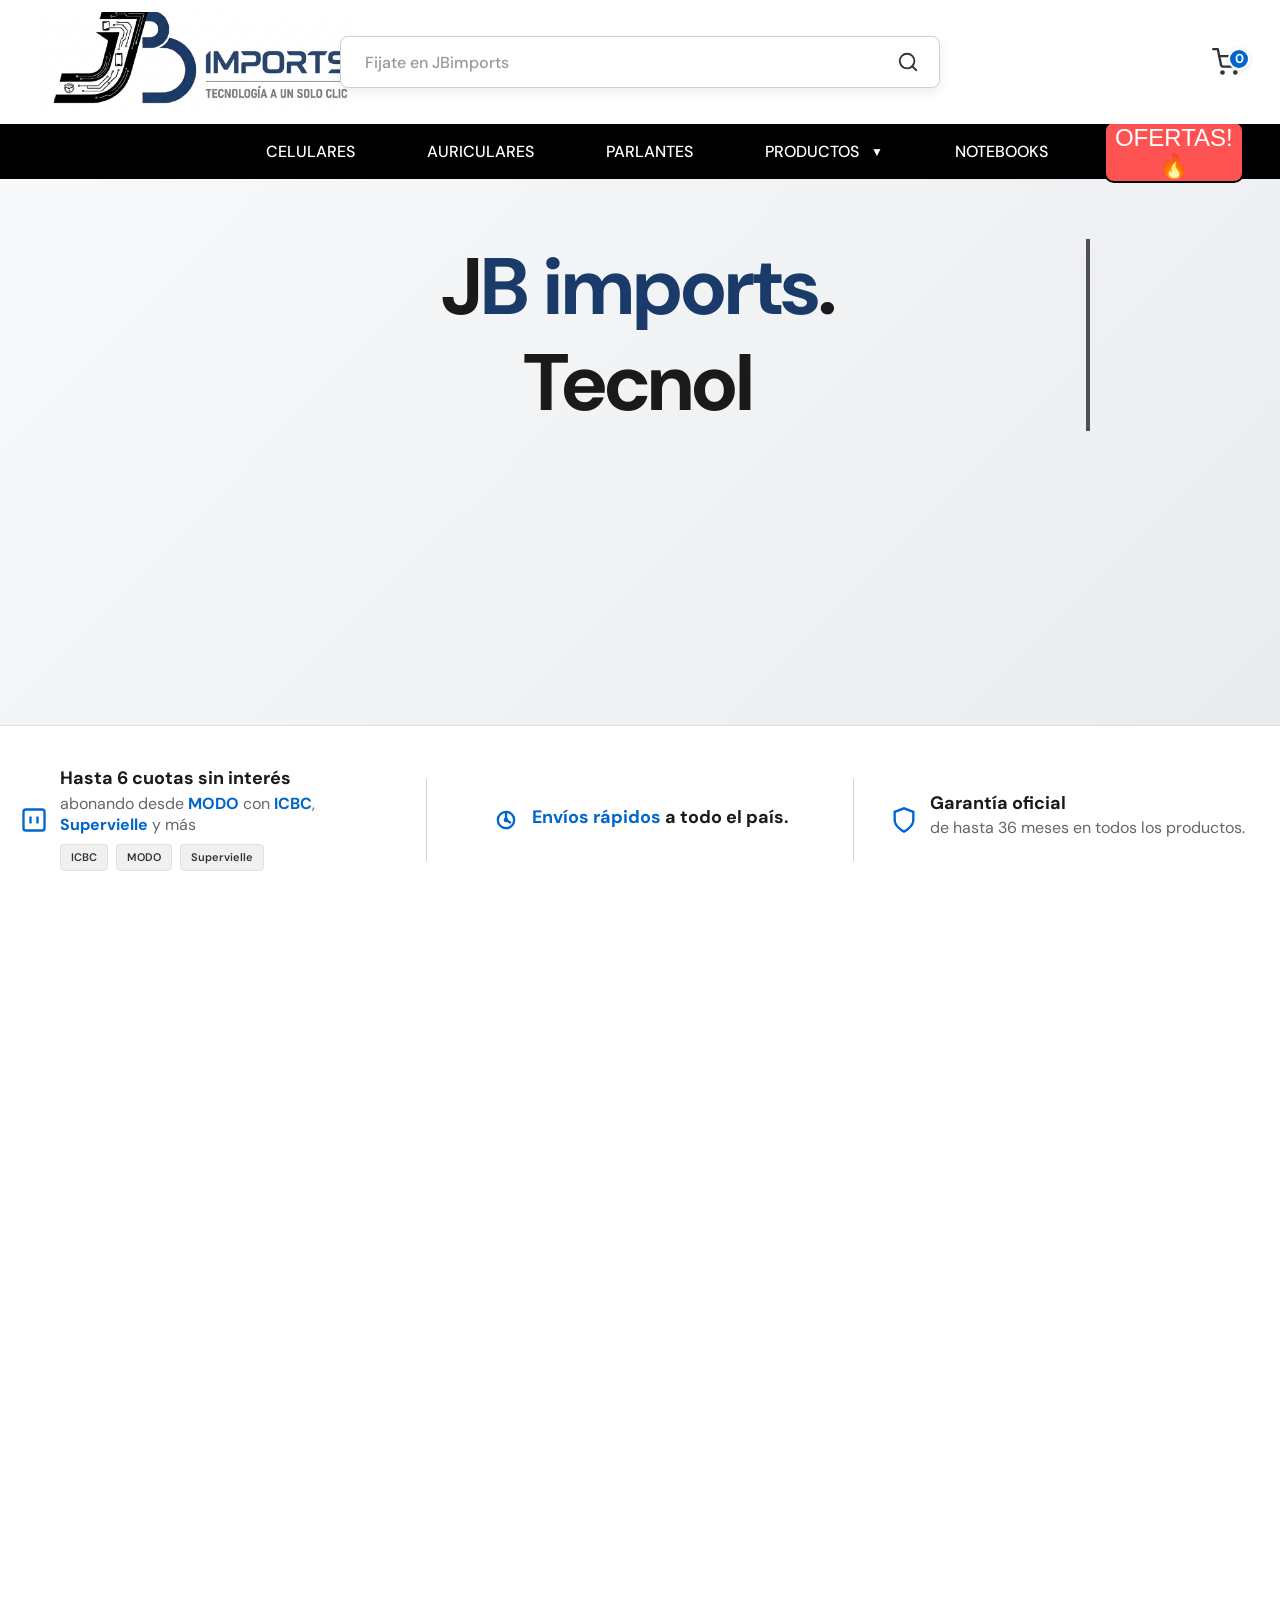
==== indexjb.html @ 1a3caf12 "Actualizacion index" ====
<!DOCTYPE html>
<html lang="es">

<head>
    <meta charset="UTF-8">
    <meta name="viewport" content="width=device-width, initial-scale=1.0">
    <title>JBimports - Tecnología en tus manos</title>
    <link rel="stylesheet" href="https://cdnjs.cloudflare.com/ajax/libs/normalize.css/8.0.1/normalize.min.css">
    <link rel="stylesheet" href="https://fonts.googleapis.com/css2?family=DM+Sans:wght@400;500;700&display=swap">
    <!-- AOS - Animate On Scroll Library -->
    <link rel="stylesheet" href="https://cdnjs.cloudflare.com/ajax/libs/aos/2.3.4/aos.min.css" />
    <!-- Slick Carousel -->
    <link rel="stylesheet" href="./assets/js/slick.min.js">
    <link rel="stylesheet" href="https://cdnjs.cloudflare.com/ajax/libs/slick-carousel/1.9.0/slick.min.css">
    <link rel="stylesheet" href="https://cdnjs.cloudflare.com/ajax/libs/slick-carousel/1.9.0/slick-theme.min.css">
    <!-- Font Awesome Icons -->
    <link rel="stylesheet" href="https://cdnjs.cloudflare.com/ajax/libs/font-awesome/6.4.0/css/all.min.css">
    <link rel="stylesheet" href="./assets/css/custom-extracted.css">
</head>

<body>
    <!-- Marquesina Promocional -->
    <!-- <div class="marquesina">
        <div class="marquesina-content">
            <span class="marquesina-text">✨ CUOTAS SIN INTERÉS EN TODAS TUS COMPRAS • ENVÍOS GRATIS A TODO EL PAÍS EN COMPRAS MAYORES A $200.000 • ✨ CUOTAS SIN INTERÉS EN TODAS TUS COMPRAS • ENVÍOS GRATIS A TODO EL PAÍS EN COMPRAS MAYORES A $200.000 • </span>
        </div>
    </div> -->
    
    <!-- Header -->
    <header>
        <div class="header-top">
            <div class="logo logo-header">
                <img src="./assets/img/logotest8.png" alt="Logo Test" class="logo-img">
            </div>
            <form class="search-bar" action="#" method="get">
                <input type="text" placeholder="Fijate en JBimports" name="q">
                <button type="submit" aria-label="Buscar">
                    <svg width="22" height="22" viewBox="0 0 24 24" fill="none" stroke="#333" stroke-width="2" stroke-linecap="round" stroke-linejoin="round"><circle cx="11" cy="11" r="8"></circle><line x1="21" y1="21" x2="16.65" y2="16.65"></line></svg>
                </button>
            </form>
            <div class="cart-icon">
                <svg width="28" height="28" viewBox="0 0 24 24" fill="none" stroke="#333" stroke-width="2" stroke-linecap="round" stroke-linejoin="round"><circle cx="9" cy="21" r="1"></circle><circle cx="20" cy="21" r="1"></circle><path d="M1 1h4l2.68 13.39a2 2 0 0 0 2 1.61h9.72a2 2 0 0 0 2-1.61l1.38-7.39H6"></path></svg>
                <span class="cart-count">0</span>
            </div>
        </div>
        <div class="header-nav">
            <nav class="nav-primary">
                <a href="#home">CELULARES</a>
                <a href="#home">AURICULARES</a>
                <a href="#home">PARLANTES</a>
                <div class="dropdown">
                    <button class="dropbtn">PRODUCTOS <span class="arrow">▼</span></button>
                    <div class="dropdown-content">
                        <div class="dropdown-submenu">
                            <button class="submenu-btn">Apple <span class="arrow">▶</span></button>
                            <div class="submenu-content">
                                <a href="#">Iphone</a>
                                <a href="#">Macbook</a>
                                <a href="#">Watch</a>
                            </div>
                        </div>
                        <div class="dropdown-submenu">
                            <button class="submenu-btn">Celulares <span class="arrow">▶</span></button>
                            <div class="submenu-content">
                                <a href="#">Samsung</a>
                                <a href="#">Motorola</a>
                                <a href="#">Xiaomi</a>
                                <a href="#">Realme</a>
                            </div>
                        </div>
                        <a href="#">Smart Home</a>
                        <a href="#">Parlantes</a>
                        <a href="#">Auriculares</a>
                        <a href="#">Consolas y videojuegos</a>
                    </div>
                </div>
                <a href="#services">NOTEBOOKS</a>
                <div><button class="comic-button">OFERTAS!🔥</button>   
                </div>
            </nav>
        </div>
    </header>

    <!-- Hero Section -->
    <section class="hero" id="home">
        <div class="hero-content">
            <h1 id="typewriter-text" class="typewriter"></h1>
            <p id="hero-paragraph" class="hero-hidden">Los mejores precios del mercado</p>
            <a href="#contact" id="hero-button" class="cta-button hero-hidden">Acceder al shop!</a>
        </div>
        
        <!-- Hero Slider -->
        <div class="hero-slider" id="heroSlider">
            <div class="slider-container">
                <div class="slider-slide fade">
                    <img src="https://images.unsplash.com/photo-1505740420928-5e560c06d30e?w=1200&h=600&fit=crop&q=90" alt="iPhone Premium">
                    <div class="slider-overlay">
                        <div class="overlay-content">
                            <h2>Los mejores iPhones</h2>
                            <p>Última generación al mejor precio</p>
                            <div class="promo-badge">Hasta 6 cuotas sin interés</div>
                            <div class="payment-methods">
                                <img src="https://upload.wikimedia.org/wikipedia/commons/thumb/5/5e/Visa_Inc._logo.svg/1200px-Visa_Inc._logo.svg.png" alt="Visa">
                                <img src="https://upload.wikimedia.org/wikipedia/commons/thumb/a/a4/Mastercard_logo.svg/1200px-Mastercard_logo.svg.png" alt="Mastercard">
                                <img src="https://upload.wikimedia.org/wikipedia/commons/thumb/9/9e/Mercado_Pago_logo_%28current%29.svg/1200px-Mercado_Pago_logo_%28current%29.svg.png" alt="Mercado Pago">
                            </div>
                        </div>
                    </div>
                </div>
                <div class="slider-slide fade">
                    <img src="https://images.unsplash.com/photo-1517336714731-489689fd1ca8?w=1200&h=600&fit=crop&q=90" alt="MacBook Pro">
                    <div class="slider-overlay">
                        <div class="overlay-content">
                            <h2>MacBook Pro para profesionales</h2>
                            <p>Potencia y rendimiento extremo</p>
                            <div class="promo-badge">Envío gratis en todo el país</div>
                            <div class="payment-methods">
                                <img src="https://upload.wikimedia.org/wikipedia/commons/thumb/5/5e/Visa_Inc._logo.svg/1200px-Visa_Inc._logo.svg.png" alt="Visa">
                                <img src="https://upload.wikimedia.org/wikipedia/commons/thumb/a/a4/Mastercard_logo.svg/1200px-Mastercard_logo.svg.png" alt="Mastercard">
                                <img src="https://upload.wikimedia.org/wikipedia/commons/thumb/9/9e/Mercado_Pago_logo_%28current%29.svg/1200px-Mercado_Pago_logo_%28current%29.svg.png" alt="Mercado Pago">
                            </div>
                        </div>
                    </div>
                </div>
                <div class="slider-slide fade">
                    <img src="https://images.unsplash.com/photo-1608043152269-423dbba4e7e1?w=1200&h=600&fit=crop&q=90" alt="Auriculares Premium">
                    <div class="slider-overlay">
                        <div class="overlay-content">
                            <h2>Los mejores auriculares los encontrás acá</h2>
                            <p>Sonido premium a tu alcance</p>
                            <div class="promo-badge">Hasta 6 cuotas sin interés</div>
                            <div class="payment-methods">
                                <img src="https://upload.wikimedia.org/wikipedia/commons/thumb/5/5e/Visa_Inc._logo.svg/1200px-Visa_Inc._logo.svg.png" alt="Visa">
                                <img src="https://upload.wikimedia.org/wikipedia/commons/thumb/a/a4/Mastercard_logo.svg/1200px-Mastercard_logo.svg.png" alt="Mastercard">
                                <img src="https://upload.wikimedia.org/wikipedia/commons/thumb/9/9e/Mercado_Pago_logo_%28current%29.svg/1200px-Mercado_Pago_logo_%28current%29.svg.png" alt="Mercado Pago">
                            </div>
                        </div>
                    </div>
                </div>
                <div class="slider-slide fade">
                    <img src="https://images.unsplash.com/photo-1523275335684-37898b6baf30?w=1200&h=600&fit=crop&q=90" alt="Smartwatch">
                    <div class="slider-overlay">
                        <div class="overlay-content">
                            <h2>Smartwatch de última generación</h2>
                            <p>Conectividad y estilo combinados</p>
                            <div class="promo-badge">Compra segura garantizada</div>
                            <div class="payment-methods">
                                <img src="https://upload.wikimedia.org/wikipedia/commons/thumb/5/5e/Visa_Inc._logo.svg/1200px-Visa_Inc._logo.svg.png" alt="Visa">
                                <img src="https://upload.wikimedia.org/wikipedia/commons/thumb/a/a4/Mastercard_logo.svg/1200px-Mastercard_logo.svg.png" alt="Mastercard">
                                <img src="https://upload.wikimedia.org/wikipedia/commons/thumb/9/9e/Mercado_Pago_logo_%28current%29.svg/1200px-Mercado_Pago_logo_%28current%29.svg.png" alt="Mercado Pago">
                            </div>
                        </div>
                    </div>
                </div>
                <div class="slider-slide fade">
                    <img src="https://images.unsplash.com/photo-1546868871-7041f2a55e12?w=1200&h=600&fit=crop&q=90" alt="Tecnología">
                    <div class="slider-overlay">
                        <div class="overlay-content">
                            <h2>Toda la tecnología que necesitas</h2>
                            <p>Productos originales con garantía oficial</p>
                            <div class="promo-badge">Hasta 6 cuotas sin interés</div>
                            <div class="payment-methods">
                                <img src="https://upload.wikimedia.org/wikipedia/commons/thumb/5/5e/Visa_Inc._logo.svg/1200px-Visa_Inc._logo.svg.png" alt="Visa">
                                <img src="https://upload.wikimedia.org/wikipedia/commons/thumb/a/a4/Mastercard_logo.svg/1200px-Mastercard_logo.svg.png" alt="Mastercard">
                                <img src="https://upload.wikimedia.org/wikipedia/commons/thumb/9/9e/Mercado_Pago_logo_%28current%29.svg/1200px-Mercado_Pago_logo_%28current%29.svg.png" alt="Mercado Pago">
                            </div>
                        </div>
                    </div>
                </div>
            </div>
            
            <!-- Slider Dots -->
            <div class="slider-dots">
                <span class="dot active" onclick="currentSlide(1)"></span>
                <span class="dot" onclick="currentSlide(2)"></span>
                <span class="dot" onclick="currentSlide(3)"></span>
                <span class="dot" onclick="currentSlide(4)"></span>
                <span class="dot" onclick="currentSlide(5)"></span>
            </div>
        </div>
    </section>

    <!-- Benefits Section -->
    <section class="benefits-section">
        <div class="benefits-container">
            <div class="benefit-wrapper">
                <div class="benefit-item">
                    <div class="benefit-icon">
                        <svg width="28" height="28" viewBox="0 0 24 24" fill="none" stroke="currentColor" stroke-width="2">
                            <rect x="3" y="3" width="18" height="18" rx="2" ry="2"></rect>
                            <line x1="9" y1="9" x2="9" y2="15"></line>
                            <line x1="15" y1="9" x2="15" y2="15"></line>
                        </svg>
                    </div>
                    <div class="benefit-content">
                        <h3>Hasta 6 cuotas sin interés</h3>
                        <p>abonando desde <strong>MODO</strong> con <strong>ICBC</strong>, <strong>Supervielle</strong> y más</p>
                        <div class="payment-brands">
                            <span class="brand-label">ICBC</span>
                            <span class="brand-label">MODO</span>
                            <span class="brand-label">Supervielle</span>
                        </div>
                    </div>
                </div>
            </div>
            <div class="benefit-divider-wrapper">
                <div class="benefit-divider"></div>
            </div>
            <div class="benefit-wrapper">
                <div class="benefit-item">
                    <div class="benefit-icon">
                        <svg width="28" height="28" viewBox="0 0 24 24" fill="none" stroke="currentColor" stroke-width="2">
                            <circle cx="12" cy="12" r="1"></circle>
                            <path d="M5 12a7 7 0 1 0 14 0 7 7 0 1 0-14 0"></path>
                            <path d="M12 5v7l4.2 2.5"></path>
                        </svg>
                    </div>
                    <div class="benefit-content">
                        <h3><strong>Envíos rápidos</strong> a todo el país.</h3>
                    </div>
                </div>
            </div>
            <div class="benefit-divider-wrapper">
                <div class="benefit-divider"></div>
            </div>
            <div class="benefit-wrapper">
                <div class="benefit-item">
                    <div class="benefit-icon">
                        <svg width="28" height="28" viewBox="0 0 24 24" fill="none" stroke="currentColor" stroke-width="2">
                            <path d="M12 22s8-4 8-10V5l-8-3-8 3v7c0 6 8 10 8 10z"></path>
                        </svg>
                    </div>
                    <div class="benefit-content">
                        <h3>Garantía oficial</h3>
                        <p>de hasta 36 meses en todos los productos.</p>
                    </div>
                </div>
            </div>
        </div>
    </section>

    <!-- Categories Section -->
    <section class="categories-section" id="work">
        <div class="container-fluid categories-container">
            <div class="container">
                <div class="categories-header animate-on-scroll" data-aos="fade-up" data-aos-duration="1000">
                    <div class="categories-title-wrapper">
                        <h2>Explorá nuestras <span class="highlight">categorías</span></h2>
                    </div>
                    <div class="categories-arrows">
                        <button class="arrow-btn arrow-left" aria-label="Previous categories" onclick="scrollCarousel('left')">
                            <svg width="24" height="24" viewBox="0 0 24 24" fill="none" stroke="currentColor" stroke-width="2">
                                <polyline points="15 18 9 12 15 6"></polyline>
                            </svg>
                        </button>
                        <button class="arrow-btn arrow-right" aria-label="Next categories" onclick="scrollCarousel('right')">
                            <svg width="24" height="24" viewBox="0 0 24 24" fill="none" stroke="currentColor" stroke-width="2">
                                <polyline points="9 18 15 12 9 6"></polyline>
                            </svg>
                        </button>
                    </div>
                </div>

                <div class="categories-grid">
                    <!-- Main Category -->
                    <div class="category-card category-main animate-on-scroll" data-aos="fade-up" data-aos-duration="1000">
                        <div class="category-image category-image-main" style="background-image: url('https://imagenes.compragamer.com/home_carrusel_agrupadores/Principal_20_6f1017ee-45aa-43b8-a9b1-2e5943bb0101.jpg');">
                            <div class="category-overlay"></div>
                        </div>
                        <div class="category-text">
                            <p>PC de Escritorio</p>
                        </div>
                    </div>

                    <!-- Secondary Categories Carousel -->
                    <div class="categories-carousel-wrapper">
                        <div class="categories-carousel" id="categoriesCarousel">
                            <div class="category-card category-secondary animate-on-scroll" data-aos="fade-up" data-aos-duration="1000" data-aos-delay="100">
                                <div class="category-image category-image-main" style="background-image: url('https://imagenes.compragamer.com/home_carrusel_agrupadores/Secundaria_8_7bb94f0e-d382-484b-b051-729e5b43d592.jpg');">
                                    <div class="category-overlay"></div>
                                </div>
                                <div class="category-text">
                                    <p>Placas de Video</p>
                                </div>
                            </div>

                            <div class="category-card category-secondary animate-on-scroll" data-aos="fade-up" data-aos-duration="1000" data-aos-delay="100">
                                <div class="category-image category-image-main" style="background-image: url('https://imagenes.compragamer.com/home_carrusel_agrupadores/Secundaria_14_810a81ed-1cf1-4918-9614-65d749e49b13.jpg');">
                                    <div class="category-overlay"></div>
                                </div>
                                <div class="category-text">
                                    <p>Monitores</p>
                                </div>
                            </div>

                            <div class="category-card category-secondary animate-on-scroll" data-aos="fade-up" data-aos-duration="1000" data-aos-delay="100">
                                <div class="category-image category-image-main" style="background-image: url('https://imagenes.compragamer.com/home_carrusel_agrupadores/Secundaria_11_71faed0f-83e6-436d-9854-70d0ab4771c9.jpg');">
                                    <div class="category-overlay"></div>
                                </div>
                                <div class="category-text">
                                    <p>Notebooks</p>
                                </div>
                            </div>

                            <div class="category-card category-secondary animate-on-scroll" data-aos="fade-up" data-aos-duration="1000" data-aos-delay="100">
                                <div class="category-image category-image-main" style="background-image: url('https://imagenes.compragamer.com/home_carrusel_agrupadores/Secundaria_5_ac448f96-41c9-4320-a874-a4264f4e95cd.jpg');">
                                    <div class="category-overlay"></div>
                                </div>
                                <div class="category-text">
                                    <p>Memorias RAM</p>
                                </div>
                            </div>

                            <div class="category-card category-secondary animate-on-scroll" data-aos="fade-up" data-aos-duration="1000" data-aos-delay="100">
                                <div class="category-image category-image-main" style="background-image: url('https://imagenes.compragamer.com/home_carrusel_agrupadores/Secundaria_6_9e4e3baa-a228-4245-8578-e1ffba7fc38c.jpg');">
                                    <div class="category-overlay"></div>
                                </div>
                                <div class="category-text">
                                    <p>Mothers</p>
                                </div>
                            </div>

                            <div class="category-card category-secondary animate-on-scroll" data-aos="fade-up" data-aos-duration="1000" data-aos-delay="100">
                                <div class="category-image category-image-main" style="background-image: url('https://imagenes.compragamer.com/home_carrusel_agrupadores/Secundaria_18_99233303-1c1a-4e6b-8c6a-0c3a586ca7f2.jpg');">
                                    <div class="category-overlay"></div>
                                </div>
                                <div class="category-text">
                                    <p>Gabinetes</p>
                                </div>
                            </div>

                            <div class="category-card category-secondary animate-on-scroll" data-aos="fade-up" data-aos-duration="1000" data-aos-delay="100">
                                <div class="category-image category-image-main" style="background-image: url('https://imagenes.compragamer.com/home_carrusel_agrupadores/Secundaria_9_5c571df2-0c28-435c-9eee-8e086f7eeceb.jpg');">
                                    <div class="category-overlay"></div>
                                </div>
                                <div class="category-text">
                                    <p>Fuentes</p>
                                </div>
                            </div>

                            <div class="category-card category-secondary animate-on-scroll" data-aos="fade-up" data-aos-duration="1000" data-aos-delay="100">
                                <div class="category-image category-image-main" style="background-image: url('https://imagenes.compragamer.com/home_carrusel_agrupadores/Secundaria_1_424beac4-2f69-47f2-ae9a-eae752fef9f3.jpg');">
                                    <div class="category-overlay"></div>
                                </div>
                                <div class="category-text">
                                    <p>Periféricos</p>
                                </div>
                            </div>

                            <div class="category-card category-secondary animate-on-scroll" data-aos="fade-up" data-aos-duration="1000" data-aos-delay="100">
                                <div class="category-image category-image-main" style="background-image: url('https://imagenes.compragamer.com/home_carrusel_agrupadores/Secundaria_3_796a727e-6684-4cd8-a9ac-16e59f70efff.jpg');">
                                    <div class="category-overlay"></div>
                                </div>
                                <div class="category-text">
                                    <p>Almacenamiento</p>
                                </div>
                            </div>

                            <div class="category-card category-secondary animate-on-scroll" data-aos="fade-up" data-aos-duration="1000" data-aos-delay="100">
                                <div class="category-image category-image-main" style="background-image: url('https://imagenes.compragamer.com/home_carrusel_agrupadores/Secundaria_19_f1f55f63-89d7-441b-95fa-c03064e5e9cf.jpg');">
                                    <div class="category-overlay"></div>
                                </div>
                                <div class="category-text">
                                    <p>Impresoras e Insumos</p>
                                </div>
                            </div>
                        </div>
                    </div>
                </div>
            </div>
        </div>
    </section>

    <!-- Carousel Section -->
    <section class="carrusel section pt-0 pb-0">
        <div class="carousel-header">
            <div class="carousel-title">
                <h3>#BOMBAS EN JB IMPORTS</h3>
            </div>
            <div class="carousel-progress">
                <div class="progress-bar btn-blue" role="progressbar" aria-valuenow="60" aria-valuemin="0" aria-valuemax="100" style="width: 40%; background-color:#414141;"></div>
            </div>
        </div>
        
        <!-- Carousel Slick -->
        <div id="products-carousel" class="products-carousel">
            <div class="carousel-product">
                <div class="product-card">
                    <span class="discount-badge">15% OFF</span>
                    <div class="product-image">
                        <img src="https://images.unsplash.com/photo-1505740420928-5e560c06d30e?w=300&h=300&fit=crop" alt="Auriculares Gaming">
                    </div>
                    <div class="product-info">
                        <h5>Auriculares Gaming RGB</h5>
                        <p class="product-brand">SonicPro</p>
                        <p class="product-sku">Art: 51307</p>
                        <div class="product-price">
                            <span class="price">$344.279</span>
                        </div>
                        <button class="btn-add-cart">Agregar al carrito</button>
                    </div>
                </div>
            </div>

            <div class="carousel-product">
                <div class="product-card">
                    <span class="discount-badge">12% OFF</span>
                    <div class="product-image">
                        <img src="https://images.unsplash.com/photo-1527814050087-3793815479db?w=300&h=300&fit=crop" alt="Monitor Gaming">
                    </div>
                    <div class="product-info">
                        <h5>Monitor Gaming 45" Curvo</h5>
                        <p class="product-brand">LG UltraGear</p>
                        <p class="product-sku">Art: 59161</p>
                        <div class="product-price">
                            <span class="price">$2.466.729</span>
                        </div>
                        <button class="btn-add-cart">Agregar al carrito</button>
                    </div>
                </div>
            </div>

            <div class="carousel-product">
                <div class="product-card">
                    <span class="discount-badge">18% OFF</span>
                    <div class="product-image">
                        <img src="https://images.unsplash.com/photo-1587829191301-c1e3cf3c6699?w=300&h=300&fit=crop" alt="Teclado Mecánico">
                    </div>
                    <div class="product-info">
                        <h5>Teclado Mecánico RGB</h5>
                        <p class="product-brand">MechForce</p>
                        <p class="product-sku">Art: 48119</p>
                        <div class="product-price">
                            <span class="price">$423.189</span>
                        </div>
                        <button class="btn-add-cart">Agregar al carrito</button>
                    </div>
                </div>
            </div>

            <div class="carousel-product">
                <div class="product-card">
                    <span class="discount-badge">20% OFF</span>
                    <div class="product-image">
                        <img src="https://images.unsplash.com/photo-1527814050087-3793815479db?w=300&h=300&fit=crop" alt="Mouse Inalámbrico">
                    </div>
                    <div class="product-info">
                        <h5>Mouse Gaming Inalámbrico</h5>
                        <p class="product-brand">LogiSpeed</p>
                        <p class="product-sku">Art: 48117</p>
                        <div class="product-price">
                            <span class="price">$166.969</span>
                        </div>
                        <button class="btn-add-cart">Agregar al carrito</button>
                    </div>
                </div>
            </div>

            <div class="carousel-product">
                <div class="product-card">
                    <span class="discount-badge">10% OFF</span>
                    <div class="product-image">
                        <img src="https://images.unsplash.com/photo-1597872200969-2b65d56bd16b?w=300&h=300&fit=crop" alt="SSD Gaming">
                    </div>
                    <div class="product-info">
                        <h5>SSD NVMe 1TB Gaming</h5>
                        <p class="product-brand">SpeedTech</p>
                        <p class="product-sku">Art: 62018</p>
                        <div class="product-price">
                            <span class="price">$328.639</span>
                        </div>
                        <button class="btn-add-cart">Agregar al carrito</button>
                    </div>
                </div>
            </div>

            <div class="carousel-product">
                <div class="product-card">
                    <span class="discount-badge">25% OFF</span>
                    <div class="product-image">
                        <img src="https://images.unsplash.com/photo-1591290621748-78f9f1fae767?w=300&h=300&fit=crop" alt="Placa de Video">
                    </div>
                    <div class="product-info">
                        <h5>Placa de Video RTX 5070</h5>
                        <p class="product-brand">NVIDIA MSI</p>
                        <p class="product-sku">Art: 39968</p>
                        <div class="product-price">
                            <span class="price">$1.220.999</span>
                        </div>
                        <button class="btn-add-cart">Agregar al carrito</button>
                    </div>
                </div>
            </div>
        </div>
    </section>

    <!-- Logos Marquee -->
    <section class="logos-marquee">
        <div class="logos-container">
            <div class="logos-track">
                <!-- First set of logos -->
                <div class="logo-item">
                    <img src="assets/img/apple-icon.png" alt="Visa">
                </div>
                <div class="logo-item">
                    <img src="assets/img/jbl-2-logo-png-transparent.webp" alt="Mastercard">
                </div>
                <div class="logo-item">
                    <img src="assets/img/5699546321769097351706x1280.webp" alt="American Express">
                </div>
                <div class="logo-item">
                    <img src="assets/img/images.webp" alt="PayPal">
                </div>
                <div class="logo-item">
                    <img src="assets/img/logorealme.png" alt="Stripe">
                </div>
                <div class="logo-item">
                    <img src="assets/img/66964.webp" alt="Apple Pay">
                </div>
                <!-- Duplicate set for seamless loop -->
                <div class="logo-item">
                    <img src="assets/img/logoapple.png" alt="Visa">
                </div>
                <div class="logo-item">
                    <img src="assets/img/jbl-2-logo-png-transparent.webp" alt="Mastercard">
                </div>
                <div class="logo-item">
                    <img src="assets/img/5699546321769097351706x1280.webp" alt="American Express">
                </div>
                <div class="logo-item">
                    <img src="assets/img/images.webp" alt="PayPal">
                </div>
                <div class="logo-item">
                    <img src="assets/img/Realmelogo.webp" alt="Stripe">
                </div>
                <div class="logo-item">
                    <img src="assets/img/66964.webp" alt="Apple Pay">
                </div>
            </div>
        </div>
    </section>

    <!-- Footer -->
    <footer class="footer footer-black footer-big" style="background:#000!important;">
        <div class="container">
            <div class="content" style="text-align: left;">
                <div class="row">
                    <!-- Información Útil -->
                    <div class="col-md-2">
                        <h5>INFORMACIÓN ÚTIL</h5>
                        <ul class="links-vertical">
                            <li>
                                <a href="#">Preguntas frecuentes</a>
                            </li>
                            <li>
                                <a href="#">Formas de pago</a>
                            </li>
                            <li>
                                <a href="#">Envíos</a>
                            </li>
                            <li>
                                <a href="#">Términos y Condiciones</a>
                            </li>
                            <li>
                                <a href="#">Política de privacidad</a>
                            </li>
                            <li>
                                <a href="#">Defensa al Consumidor</a>
                            </li>
                        </ul>
                    </div>

                    <!-- Acerca de JBimports -->
                    <div class="col-md-2">
                        <h5>ACERCA DE JBIMPORTS</h5>
                        <ul class="links-vertical">
                            <li>
                                <a href="#">Quiénes somos</a>
                            </li>
                            <li>
                                <a href="#">Contacto</a>
                            </li>
                        </ul>
                    </div>

                    <!-- Contáctenos -->
                    <div class="col-md-3 donde-estamos" style="text-transform:uppercase; font-size:12px;">
                        <h5>CONTÁCTENOS</h5>
                        <p style="font-size:12px; margin-top:-1px; font-weight:500!important;">
                            <a style="font-size:12px; line-height: 29px!important;" href="#"><i class="fas fa-comments"></i> Quiero preguntar</a><br>
                            <a style="font-size:12px;" href="#"><i class="fa fa-phone"></i></a><br>
                            <span style="opacity: .86; font-size:12px; margin-top:2px;"></span><br>
                            <a style="font-size:12px;" href="mailto:info@jbimports.com"><i class="fa fa-envelope"></i> contacto@jbimports.com.ar</a><br>
                            <span style="opacity: .86; font-size:12px;">Lunes a Viernes de 9:00 a 20:00hs. Sábados y domingos de 11:00 a 18:00hs.</span>
                        </p>
                    </div>

                    <!-- Redes Sociales -->
                    <div class="col-md-3 newsletter ml-sm-4">
                        <h5 class="mb-0">REDES</h5>
                        <p class="mb-0" style="opacity: .86; text-transform:uppercase; font-size:12px!important;margin-top: 12px;">Seguinos en nuestras Redes Sociales</p>
                        <style type="text/css">
                            #socialiconfooter .social-insta:hover{ background-color:#E4405F;}
                            #socialiconfooter .social-face:hover{  background-color:#1877F2;}
                            #socialiconfooter .social-youtu:hover{  background-color:#FF0000;}
                            #socialiconfooter .social-tiktok:hover{  background-color:#000000;}
                        </style>
                        <div id="socialiconfooter">
                            <li style="float:left; list-style:none; margin-right:5px;">
                                <a href="https://www.instagram.com" target="_blank" class="social-insta btn btn-just-icon btn-round">
                                    <i class="fa fa-instagram"></i>
                                </a>
                            </li>
                            <li style="float:left; list-style:none; margin-right:5px;">
                                <a href="https://www.facebook.com" target="_blank" class="social-face btn btn-just-icon btn-round">
                                    <i class="fa fa-facebook-square"></i>
                                </a>
                            </li>
                            <li style="float:left; list-style:none; margin-right:5px;">
                                <a href="https://www.youtube.com" target="_blank" class="social-youtu btn btn-just-icon btn-round">
                                    <i style="font-size:22px;" class="fab fa-youtube"></i>
                                </a>
                            </li>
                            <li style="float:left; list-style:none; margin-right:10px;">
                                <a href="https://www.tiktok.com" target="_blank" class="social-tiktok btn btn-just-icon btn-round">
                                    <i style="font-size:22px;" class="fab fa-tiktok"></i>
                                </a>
                            </li>
                        </div>
                    </div>
                </div>
            </div>

            <hr style="opacity: 0.3; margin: 30px 0;">

            <div class="copyright pull-center" style="text-align: center; opacity: 0.8;">
                Todos los derechos reservados © 2026 JBimports<br>
            </div>
        </div>
    </footer>

    <div style="width: 100%; background: #181818; display: flex; flex-direction: column; align-items: center; justify-content: center; padding: 24px 0 16px 0; border-top: 1px solid #333;">
        <img src="http://www.afip.gob.ar/images/f960/DATAWEB.jpg" alt="QR AFIP" border="0" style="width: 100%; max-width: 80px !important; height: auto; margin-bottom: 8px; box-shadow: 0 2px 8px rgba(0,0,0,0.08); border-radius: 6px; background: #fff; padding: 6px;">
        <span style="color: #bbb; font-size: 12px; font-family: 'DM Sans', sans-serif; margin-top: 2px; letter-spacing: 0.5px;">Factura Electrónica AFIP</span>
    </div>

    <script src="https://cdnjs.cloudflare.com/ajax/libs/aos/2.3.4/aos.min.js"></script>
    <script src="./assets/js/custom-extracted.js"></script>
    </body>
    <script>
    // Hamburguesa para mobile
    document.addEventListener('DOMContentLoaded', function() {
        const hamburger = document.getElementById('hamburger-menu');
        const nav = document.getElementById('main-nav');
        if (hamburger && nav) {
            hamburger.addEventListener('click', function() {
                hamburger.classList.toggle('active');
                nav.classList.toggle('open');
                // Accesibilidad
                hamburger.setAttribute('aria-expanded', nav.classList.contains('open'));
            });
            // Cerrar menú al hacer click fuera
            document.addEventListener('click', function(e) {
                if (!hamburger.contains(e.target) && !nav.contains(e.target)) {
                    hamburger.classList.remove('active');
                    nav.classList.remove('open');
                    hamburger.setAttribute('aria-expanded', 'false');
                }
            });
        }
    });
    </script>
</body>

</html>
---- assets/css/custom-extracted.css ----
/* Estilos personalizados extraídos de index2.html */
* {
    margin: 0;
    padding: 0;
    box-sizing: border-box;
}

html, body {
    width: 100%;
    height: 100%;
    overflow-x: hidden;
}

body {
    font-family: 'DM Sans', sans-serif;
    background: #ffffff;
    color: #1a1a1a;
    line-height: 1.6;
    font-size: clamp(1rem, 1.1vw + 0.7rem, 1.25rem);
}

/* ==================== Marquesina Promocional ==================== */
.marquesina {
    background: #000000;
    width: 100%;
    overflow: hidden;
    padding: 12px 0;
    z-index: 999;
}

.marquesina-content {
    display: flex;
    animation: scroll-left 30s linear infinite;
    white-space: nowrap;
}

.marquesina-text {
    font-size: 14px;
    font-weight: 600;
    color: #ffffff;
    letter-spacing: 0.5px;
    padding-right: 40px;
    display: inline-block;
}

@keyframes scroll-left {
    0% {
        transform: translateX(100%);
    }
    100% {
        transform: translateX(-100%);
    }
}

/* ==================== Header ==================== */
header {
    width: 100%;
    position: sticky;
    top: 0px;
    z-index: 100;
    height: auto;
}

/* ======= Hamburguesa ======= */

@media (min-width: 769px) {
    .hamburger {
        display: none !important;
    }
    .nav-primary {
        display: flex !important;
        position: static;
        box-shadow: none;
        background: transparent;
    }
}

.header-top {
    background: #fff;
    width: 100%;
    padding: 12px 40px;
    display: flex;
    align-items: center;
    box-shadow: 0 1px 2px rgba(0,0,0,0.03);
    gap: 24px;
    position: relative;
}
.header-top .logo {
    flex: 0 0 auto;
    height: 100px;
    display: flex;
    align-items: center;
}

.header-top .logo img {
    height: 320px;
    width: auto;
    max-width: 320px;
    object-fit: contain;
}
.search-bar {
    position: absolute;
    left: 50%;
    transform: translateX(-50%);
    display: flex;
    align-items: center;
    max-width: 600px;
    width: 90%;
    margin: 0;
    border-radius: 8px;
    overflow: hidden;
    box-shadow: 0 4px 12px rgba(0, 0, 0, 0.08);
    background: #ffffff;
    transition: box-shadow 0.3s ease;
    border: 1px solid #d0d0d0;
}

.search-bar:focus-within {
    box-shadow: 0 8px 24px rgba(0, 0, 0, 0.12);
}

.search-bar input {
    flex: 1;
    padding: 14px 24px;
    border: none;
    background: transparent;
    font-size: 16px;
    outline: none;
    font-family: 'DM Sans', sans-serif;
    color: #1a1a1a;
    transition: all 0.3s ease;
}

.search-bar input::placeholder {
    color: #999999;
    font-weight: 500;
}

.search-bar button {
    padding: 14px 20px;
    border: none;
    background: transparent;
    font-size: 16px;
    cursor: pointer;
    display: flex;
    align-items: center;
    justify-content: center;
    transition: all 0.3s ease;
    color: #333333;
}

.search-bar button:hover {
    color: #fc4500;
}
.cart-icon {
    flex: 0 0 auto;
    margin-left: auto;
    font-size: 24px;
    color: #333;
    display: flex;
    align-items: center;
    position: relative;
}
.cart-icon .cart-count {
    position: absolute;
    top: 0px;
    right: -10px;
    background: #0066cc;
    color: #fff;
    font-size: 13px;
    font-weight: bold;
    border-radius: 50%;
    width: 22px;
    height: 22px;
    display: flex;
    align-items: center;
    justify-content: center;
    box-shadow: 0 1px 4px rgba(0,0,0,0.12);
    border: 2px solid #fff;
    z-index: 1;
}
.header-top .logo {
    margin-left: 0;
}

.header-nav {
    background: #000;
    width: 100%;
    padding: 0 250px;
    display: flex;
    align-items: center;
    min-height: 40px;
}



header.scrolled .nav-primary a {
    color: #ffffff;
}

header.scrolled .logo {
    color: #ffffff;
}

header .nav-primary {
    display: flex;
    gap: 40px;
}

header .logo {
    display: flex;
}

header .cta-button {
    display: none;
}
.header-left {
    display: flex;
    align-items: center;
    gap: 40px;
}
.logo {
    font-size: 24px;
    font-weight: 700;
    letter-spacing: -0.5px;
    display: flex;
    align-items: center;
}

.logo-text {
    font-size: 32px;
    font-weight: 700;
    letter-spacing: -0.5px;
    display: flex;
    align-items: center;
    gap: 8px;
}

.logo-imports {
    color: #0066cc;
    font-weight: 700;
}

.nav-primary {
    display: flex;
    gap: 32px;
    list-style: none;
    background: transparent;
    border-radius: 0;
    padding: 0;
    width: 100%;
    align-items: center;
    height: 55px;
}

.nav-primary a {
    text-decoration: none;
    color: #fff;
    font-weight: 500;
    font-family: 'DM Sans', sans-serif;
    transition: background 0.3s, color 0.3s;
    font-size: 16px;
    padding: 6px 16px;
    border-radius: 4px;
}

.nav-primary a:hover {
    background: #000;
    color: #fff;
}

/* Dropdown menu styles */
.dropdown {
    position: relative;
    display: inline-block;
}
.dropbtn {
    background: none;
    color: #fff;
    border: none;
    font-size: 16px;
    font-weight: 500;
    font-family: 'DM Sans', sans-serif;
    padding: 6px 16px;
    border-radius: 4px;
    cursor: pointer;
    transition: background 0.3s, color 0.3s;
    outline: none;
    display: flex;
    align-items: center;
    gap: 6px;
}
.dropbtn:hover, .dropdown:hover .dropbtn {
    background: #222;
    color: #fff;
}
.dropdown-content {
    display: none;
    position: absolute;
    background: #fff;
    min-width: 220px;
    box-shadow: 0 8px 24px rgba(0,0,0,0.15);
    border-radius: 8px;
    z-index: 1000;
    top: 110%;
    left: 0;
    padding: 12px 0;
    animation: dropdownFadeIn 0.3s;
}
.dropdown:hover .dropdown-content {
    display: block;
}
.dropdown-content a, .dropdown-content .submenu-btn {
    color: #222;
    padding: 10px 24px;
    text-decoration: none;
    display: block;
    font-size: 15px;
    background: none;
    border: none;
    width: 100%;
    text-align: left;
    cursor: pointer;
    transition: background 0.2s, color 0.2s;
    border-radius: 4px;
    font-family: 'DM Sans', sans-serif;
    font-weight: 500;
}
.dropdown-content a:hover, .dropdown-content .submenu-btn:hover {
    background: #f0f0f0;
    color: #0066cc;
}
.arrow {
    font-size: 12px;
    margin-left: 6px;
}
/* Submenu styles */
.dropdown-submenu {
    position: relative;
}
.submenu-btn {
    display: flex;
    align-items: center;
    justify-content: space-between;
    width: 100%;
    background: none;
    border: none;
    color: #222;
    font-size: 15px;
    padding: 10px 24px;
    cursor: pointer;
    border-radius: 4px;
    transition: background 0.2s, color 0.2s;
}
.submenu-content {
    display: none;
    position: absolute;
    left: 100%;
    top: 0;
    min-width: 200px;
    background: #fff;
    box-shadow: 0 8px 24px rgba(0,0,0,0.12);
    border-radius: 8px;
    z-index: 1100;
    padding: 8px 0;
    animation: dropdownFadeIn 0.3s;
}
.dropdown-submenu:hover > .submenu-content {
    display: block;
}
@keyframes dropdownFadeIn {
    from { opacity: 0; transform: translateY(10px); }
    to { opacity: 1; transform: translateY(0); }
}

/* From Uiverse.io by Gautammsharma */ 
.comic-button {
  display: inline-block;
  padding: 1px 9px;
  font-size: 24px;
  font-weight: normal;
  text-align: center;
  text-decoration: none;
  color: #fff;
  background-color: #ff5252;
  border: 2px solid #000;
  border-radius: 10px;
}
.comic-button:hover {
  background-color: #fff;
  color: #ff5252;
  border: 2px solid #ff5252;
  box-shadow: 5px 5px 0px #ff5252;
}

.comic-button:active {
  background-color: #fcf414;
  box-shadow: none;
  transform: translateY(4px);
}

.ofertas-btn:hover {
    background: #ff5e1a !important;
    color: #fff !important;
    box-shadow: 0 4px 16px rgba(252,69,0,0.25) !important;
    transform: scale(1.1);
}
.ofertas-fire {
    font-size: 20px;
    margin-right: 4px;
    vertical-align: middle;
    filter: drop-shadow(0 1px 2px rgba(0,0,0,0.10));
}
@keyframes pulse-glow {
    0% {
        box-shadow: 0 2px 8px rgba(252,69,0,0.10), 0 0 0 0 rgba(252,69,0,0.4);
    }
    50% {
        box-shadow: 0 2px 8px rgba(252,69,0,0.10), 0 0 0 10px rgba(252,69,0,0);
    }
    100% {
        box-shadow: 0 2px 8px rgba(252,69,0,0.10), 0 0 0 0 rgba(252,69,0,0);
    }
}

.cta-button {
    background: #1a1a1a;
    color: #ffffff;
    padding: 12px 30px;
    border: none;
    border-radius: 4px;
    cursor: pointer;
    font-weight: 600;
    font-size: 16px;
    transition: all 0.3s ease;
    text-decoration: none;
    display: inline-block;
}

.cta-button:hover {
    background: #333333;
    transform: translateY(-2px);
}

/* ==================== Hero Section ==================== */
.hero {
    display: flex;
    align-items: center;
    justify-content: center;
    padding: 60px 60px 60px 60px;
    min-height: 45vh;
    background: linear-gradient(135deg, #f8f9fa 0%, #e9ecef 100%);
    text-align: center;
    position: relative;
    flex-wrap: wrap;
}

.hero-content {
    max-width: 900px;
    width: 100%;
    margin-bottom: 60px;
    opacity: 1;
    transition: opacity 800ms ease-in-out;
}

.hero-content.fade-out {
    opacity: 0;
    pointer-events: none;
}

.hero-content h1 {
    font-size: clamp(2.5rem, 5vw + 1rem, 5rem);
    font-weight: 700;
    line-height: 1.2;
    margin-bottom: 30px;
    letter-spacing: -1px;
}

.hero-content p {
    font-size: 24px;
    color: #666666;
    margin-bottom: 50px;
    line-height: 1.4;
    font-weight: 500;
}

/* Hero Slider Styles */
.hero-slider {
    position: absolute;
    top: 0;
    left: 0;
    width: 100%;
    height: 100%;
    border-radius: 12px;
    overflow: hidden;
    opacity: 0;
    display: flex;
    align-items: center;
    justify-content: center;
    transition: opacity 800ms ease-in-out;
    pointer-events: none;
}

.hero-slider.active {
    opacity: 1;
    pointer-events: auto;
}

.slider-container {
    position: relative;
    width: 100%;
    height: 100%;
    background: #000;
}

.slider-slide {
    display: none;
    width: 100%;
    height: 100%;
    overflow: hidden;
    position: relative;
}

.slider-overlay {
    position: absolute;
    top: 0;
    left: 0;
    width: 100%;
    height: 100%;
    background: linear-gradient(135deg, rgba(0,0,0,0.5) 0%, rgba(0,0,0,0.3) 50%, rgba(0,0,0,0.6) 100%);
    display: flex;
    align-items: center;
    justify-content: flex-start;
    padding: 60px;
    z-index: 2;
}

.overlay-content {
    color: #ffffff;
    max-width: 500px;
    animation: slideInLeft 0.8s ease-out;
}

.overlay-content h2 {
    font-size: 42px;
    font-weight: 700;
    margin: 0 0 16px 0;
    line-height: 1.3;
    text-shadow: 2px 2px 8px rgba(0,0,0,0.5);
}

.overlay-content p {
    font-size: 18px;
    margin: 0 0 20px 0;
    color: #f0f0f0;
    text-shadow: 1px 1px 4px rgba(0,0,0,0.5);
}

.promo-badge {
    display: inline-block;
    background: #fc4500;
    color: #ffffff;
    padding: 12px 24px;
    border-radius: 8px;
    font-size: 16px;
    font-weight: 700;
    margin-bottom: 24px;
    box-shadow: 0 4px 12px rgba(252, 69, 0, 0.3);
}

.payment-methods {
    display: flex;
    gap: 16px;
    align-items: center;
}

.payment-methods img {
    height: 40px;
    filter: brightness(1.1) drop-shadow(0 2px 4px rgba(0,0,0,0.3));
    transition: transform 0.3s ease;
}

.payment-methods img:hover {
    transform: scale(1.1);
}

@keyframes slideInLeft {
    from {
        opacity: 0;
        transform: translateX(-50px);
    }
    to {
        opacity: 1;
        transform: translateX(0);
    }
}

.slider-slide.fade {
    animation: fade 1s ease-in-out;
}

.slider-slide img {
    width: 100%;
    height: 100%;
    object-fit: cover;
    transition: transform 0.5s ease;
}

.slider-slide:hover img {
    transform: scale(1.05);
}

.slider-slide.active {
    display: block;
}

@keyframes fade {
    from {
        opacity: 0;
    }
    to {
        opacity: 1;
    }
}

/* Slider Dots */
.slider-dots {
    position: absolute;
    bottom: 20px;
    left: 50%;
    transform: translateX(-50%);
    display: flex;
    gap: 12px;
    z-index: 10;
}

.dot {
    width: 12px;
    height: 12px;
    border-radius: 50%;
    background: rgba(255,255,255,0.5);
    cursor: pointer;
    transition: background 0.3s ease, transform 0.3s ease;
}

.dot:hover {
    background: rgba(255,255,255,0.8);
    transform: scale(1.2);
}

.dot.active {
    background: #fc4500;
    transform: scale(1.3);
}

.hero-content .cta-button {
    font-size: 18px;
    padding: 16px 40px;
}

.hero-image {
    display: none;
}

/* ==================== Benefits Section ==================== */
.benefits-section {
    padding: 30px 0;
    background: #ffffff;
    border-top: 1px solid #e0e0e0;
    border-bottom: 1px solid #e0e0e0;
    width: 100%;
}

.benefits-container {
    width: 100%;
    display: flex;
    align-items: stretch;
    gap: 0;
}

.benefit-wrapper {
    flex: 1;
    display: flex;
    align-items: center;
    justify-content: center;
}

.benefit-item {
    display: flex;
    align-items: center;
    gap: 12px;
    padding: 12px 20px;
    text-align: left;
}

.benefit-icon {
    flex-shrink: 0;
    display: flex;
    align-items: center;
    justify-content: center;
    width: 28px;
    height: 28px;
    color: #0066cc;
}

.benefit-icon svg {
    width: 28px;
    height: 28px;
}

.benefit-content {
    flex: 1;
}

.benefit-content h3 {
    font-size: 18px;
    font-weight: 700;
    margin: 0 0 4px 0;
    color: #1a1a1a;
    line-height: 1.2;
}

.benefit-content p {
    font-size: 16px;
    color: #666666;
    margin: 0 0 8px 0;
    line-height: 1.3;
}

.benefit-content strong {
    font-weight: 700;
    color: #0066cc;
}

.payment-brands {
    display: flex;
    gap: 8px;
    align-items: center;
}

.brand-label {
    display: inline-block;
    padding: 4px 10px;
    background: #f0f0f0;
    border-radius: 4px;
    font-size: 11px;
    font-weight: 600;
    color: #333;
    border: 1px solid #e0e0e0;
}

.benefit-divider {
    width: 1px;
    height: 65%;
    background: #d0d0d0;
}

.benefit-divider-wrapper {
    display: flex;
    align-items: center;
}

/* ==================== Responsive Benefits ==================== */
@media (max-width: 1024px) {
    .benefits-section {
        padding: 16px 40px;
    }

    .benefit-item {
        padding: 10px 16px;
        gap: 10px;
    }

    .benefit-content h3 {
        font-size: 16px;
    }

    .benefit-content p {
        font-size: 14px;
    }

    .brand-label {
        font-size: 10px;
        padding: 3px 8px;
    }

    .payment-brands {
        gap: 6px;
    }

    .benefit-icon {
        width: 24px;
        height: 24px;
    }

    .benefit-icon svg {
        width: 24px;
        height: 24px;
    }
}

@media (max-width: 768px) {
    .benefits-section {
        padding: 12px 20px;
    }

    .benefits-container {
        flex-direction: column;
        gap: 0;
    }

    .benefit-wrapper {
        width: 100%;
    }

    .benefit-item {
        gap: 10px;
        padding: 12px 0;
        border-bottom: 1px solid #e0e0e0;
    }

    .benefit-item:last-child {
        border-bottom: none;
    }

    .benefit-divider-wrapper {
        display: none;
    }

    .benefit-content h3 {
        font-size: 15px;
    }

    .benefit-content p {
        font-size: 13px;
    }

    .benefit-content h3 {
        font-size: 12px;
    }

    .benefit-content p {
        font-size: 10px;
    }

    .benefit-icon {
        width: 24px;
        height: 24px;
    }

    .benefit-icon svg {
        width: 24px;
        height: 24px;
    }
}

/* ==================== Projects Grid ==================== */
.projects {
    padding: 120px 60px;
    background: #ffffff;
}

.projects-header {
    text-align: center;
    margin-bottom: 80px;
}

.projects-header h2 {
    font-size: 48px;
    font-weight: 700;
    margin-bottom: 20px;
    letter-spacing: -1px;
}

.projects-header p {
    font-size: 20px;
    color: #666666;
    max-width: 600px;
    margin: 0 auto;
}

.projects-grid {
    display: grid;
    grid-template-columns: 1fr 1fr;
    gap: 40px;
    margin-bottom: 60px;
}

.project-card {
    cursor: pointer;
    transition: all 0.3s ease;
    position: relative;
    overflow: hidden;
    opacity: 0;
    transform: translateY(40px);
}

.project-card.in-view {
    opacity: 1;
    transform: translateY(0);
}

.project-card.in-view:hover {
    transform: translateY(-10px);
}

.project-image {
    width: 100%;
    height: 400px;
    background: #e0e0e0;
    border-radius: 8px;
    overflow: hidden;
    margin-bottom: 30px;
}

.project-image img {
    width: 100%;
    height: 100%;
    object-fit: cover;
    transition: transform 0.3s ease;
}

.project-card:hover .project-image img {
    transform: scale(1.05);
}

.project-info {
    display: flex;
    justify-content: space-between;
    align-items: flex-start;
    gap: 20px;
}

.project-details h3 {
    font-size: 32px;
    font-weight: 700;
    margin-bottom: 12px;
    letter-spacing: -0.5px;
}

.project-category {
    font-size: 14px;
    color: #999999;
    text-transform: uppercase;
    letter-spacing: 1.5px;
    font-weight: 600;
    margin-bottom: 20px;
}

.project-link {
    font-size: 16px;
    color: #1a1a1a;
    text-decoration: none;
    font-weight: 600;
    border-bottom: 2px solid #1a1a1a;
    padding-bottom: 4px;
    transition: all 0.3s ease;
    white-space: nowrap;
}

.project-link:hover {
    border-bottom-color: transparent;
    transform: translateX(4px);
}

/* ==================== CTA Section ==================== */
.cta-section {
    padding: 100px 60px;
    background: #f9f9f9;
    text-align: center;
    border-top: 1px solid #e0e0e0;
}

.cta-section h2 {
    font-size: 56px;
    font-weight: 700;
    margin-bottom: 50px;
    letter-spacing: -1px;
}

/* ==================== Footer ==================== */
footer {
    background: #1a1a1a;
    color: #ffffff;
    padding: 80px 60px;
}

.footer-content {
    display: grid;
    grid-template-columns: 2fr 1fr 1fr;
    gap: 60px;
    margin-bottom: 60px;
}

.footer-section h4 {
    font-size: 14px;
    font-weight: 700;
    text-transform: uppercase;
    letter-spacing: 1.5px;
    margin-bottom: 30px;
    color: #ffffff;
}

.footer-section:nth-child(2) h4,
.footer-section:nth-child(3) h4 {
    font-size: 12px;
    letter-spacing: 1.2px;
    margin-bottom: 20px;
}

.footer-section ul {
    list-style: none;
}

.footer-section ul li {
    margin-bottom: 15px;
}

.footer-section:nth-child(2) ul li,
.footer-section:nth-child(3) ul li {
    margin-bottom: 12px;
}

.footer-section:nth-child(2) a,
.footer-section:nth-child(3) a {
    font-size: 13px;
}

.footer-section a {
    color: #999999;
    text-decoration: none;
    font-size: 14px;
    transition: color 0.3s ease;
}

.footer-section a:hover {
    color: #ffffff;
}

.footer-form {
    display: grid;
    gap: 15px;
}

.footer-form input,
.footer-form textarea {
    background: transparent;
    border: 1px solid #333333;
    color: #ffffff;
    padding: 12px;
    font-family: 'DM Sans', sans-serif;
    font-size: 14px;
    border-radius: 4px;
    transition: border-color 0.3s ease;
}

.footer-form input::placeholder,
.footer-form textarea::placeholder {
    color: #666666;
}

.footer-form input:focus,
.footer-form textarea:focus {
    outline: none;
    border-color: #ffffff;
}

.footer-form button {
    background: #ffffff;
    color: #1a1a1a;
    border: none;
    padding: 12px;
    border-radius: 4px;
    font-weight: 700;
    cursor: pointer;
    transition: all 0.3s ease;
    font-size: 14px;
}

.footer-form button:hover {
    background: #e0e0e0;
}

.footer-bottom {
    border-top: 1px solid #333333;
    padding-top: 30px;
    display: flex;
    justify-content: space-between;
    align-items: center;
    font-size: 14px;
    color: #666666;
}

.social-links {
    display: flex;
    gap: 20px;
}

.social-links a {
    color: #666666;
    text-decoration: none;
    transition: color 0.3s ease;
}

.social-links a:hover {
    color: #ffffff;
}

/* ==================== Animations ==================== */
@keyframes fadeInUp {
    from {
        opacity: 0;
        transform: translateY(40px);
    }
    to {
        opacity: 1;
        transform: translateY(0);
    }
}

@keyframes fadeIn {
    from {
        opacity: 0;
    }
    to {
        opacity: 1;
    }
}

@keyframes slideInUp {
    from {
        opacity: 0;
        transform: translateY(60px);
    }
    to {
        opacity: 1;
        transform: translateY(0);
    }
}

/* ==================== Typewriter Effect ==================== */
.typewriter {
    white-space: normal;
    display: block;
    font-size: 64px;
    font-weight: 700;
    line-height: 1.2;
    margin-bottom: 30px;
    letter-spacing: -1px;
    min-height: 130px;
}

.typewriter.typing {
    border-right: 4px solid rgba(26, 26, 26, 0.75);
    animation: blink-cursor 0.75s step-end infinite;
}

@keyframes blink-cursor {
    0%, 50% {
        border-right-color: rgba(26, 26, 26, 0.75);
    }
    51%, 100% {
        border-right-color: transparent;
    }
}

/* ==================== AOS Custom Animations ==================== */
[data-aos="fade-up"] {
    opacity: 0;
    transform: translate3d(0, 40px, 0);
    transition: opacity 800ms cubic-bezier(0.25, 0.46, 0.45, 0.94), transform 800ms cubic-bezier(0.25, 0.46, 0.45, 0.94);
}

[data-aos="fade-up"].aos-animate {
    opacity: 1 !important;
    transform: translate3d(0, 0, 0) !important;
}

/* Fallback: show elements if AOS doesn't load */
html.no-js [data-aos],
body.no-js [data-aos] {
    opacity: 1 !important;
    transform: translate3d(0, 0, 0) !important;
}

/* Scroll Animation Classes */
.animate-on-scroll {
    opacity: 0;
    transform: translateY(40px);
    transition: opacity 0.8s ease, transform 0.8s ease;
}

.animate-on-scroll.in-view {
    opacity: 1;
    transform: translateY(0);
}

/* Staggered delays for project cards */
.project-card:nth-child(1) {
    transition-delay: 0s;
}

.project-card:nth-child(2) {
    transition-delay: 0.1s;
}

.project-card:nth-child(3) {
    transition-delay: 0.2s;
}

.project-card:nth-child(4) {
    transition-delay: 0.3s;
}

header {
    animation: fadeIn 0.8s ease 0s both;
}

.projects-header {
    /* Usa animate-on-scroll via scroll observer */
    opacity: 1;
}

.cta-section h2 {
    animation: none;
}

.cta-section .cta-button {
    animation: none;
}
@media (max-width: 1024px) {
    header {
        padding: 30px 40px;
    }

    .nav-primary {
        gap: 20px;
    }

    .hero {
        padding: 60px 40px;
        gap: 40px;
    }

    .hero-content h1 {
        font-size: 48px;
    }

    .projects {
        padding: 80px 40px;
    }

    .projects-grid {
        grid-template-columns: 1fr;
    }

    .footer-content {
        grid-template-columns: 1fr 1fr 1fr;
        gap: 40px;
    }

    .logos-marquee {
        padding: 50px 0;
    }

    .logo-item {
        width: 180px;
    }

    .logo-item img {
        max-width: 110px;
    }

    .footer-bottom {
        flex-direction: column;
        gap: 20px;
        text-align: center;
    }
}
/* ==================== Logos Marquee ==================== */
.logos-marquee {
    background: #ffffff;
    padding: 60px 0;
    border-top: 1px solid #e0e0e0;
    border-bottom: 1px solid #e0e0e0;
    overflow: hidden;
}

.logos-container {
    width: 100%;
    overflow: hidden;
}

.logos-track {
    display: flex;
    animation: scrollLogos 30s linear infinite;
    width: calc(200px * 12); /* 6 logos * 2 sets */
}

.logo-item {
    flex-shrink: 0;
    width: 200px;
    height: 60px;
    display: flex;
    align-items: center;
    justify-content: center;
    opacity: 0.7;
    transition: opacity 0.3s ease;
}

.logo-item:hover {
    opacity: 1;
}

.logo-item img {
    max-width: 120px;
    max-height: 60px;
    object-fit: contain;
    filter: grayscale(100%);
    transition: filter 0.3s ease;
}

.logo-item:hover img {
    filter: grayscale(0%);
}

@keyframes scrollLogos {
    0% {
        transform: translateX(0);
    }
    100% {
        transform: translateX(-50%);
    }
}
@media (max-width: 768px) {
    header {
        flex-direction: column;
        gap: 20px;
        padding: 20px;
        text-align: center;
    }

    .nav-primary {
        display: none;
    }

    .hero {
        padding: 40px 20px;
        min-height: auto;
    }

    .hero-content h1 {
        font-size: 36px;
    }

    .hero-content p {
        font-size: 18px;
    }

    .hero-image {
        height: 300px;
    }

    .projects {
        padding: 60px 20px;
    }

    .projects-header h2 {
        font-size: 36px;
    }

    .project-details h3 {
        font-size: 24px;
    }

    .project-image {
        height: 250px;
        margin-bottom: 20px;
    }

    .project-info {
        flex-direction: column;
    }

    .cta-section {
        padding: 60px 20px;
    }

    .cta-section h2 {
        font-size: 36px;
    }

    footer {
        padding: 40px 20px;
    }

    .footer-content {
        grid-template-columns: 1fr;
    }

    .logos-marquee {
        padding: 40px 0;
    }

    .logo-item {
        width: 150px;
    }

    .logo-item img {
        max-width: 100px;
    }
}

/* ==================== Categories Section ==================== */
.categories-section {
    padding: 30px 60px;
    background: #ffffff;
}

.container-fluid {
    width: 100%;
    padding-right: 0;
    padding-left: 0;
}

.container {
    margin-left: auto;
    margin-right: auto;
    padding-left: 15px;
    padding-right: 15px;
}

@media (min-width: 1200px) {
    .container {
        max-width: 1500px;
    }
    .footer .container {
        max-width: 1500px;
    }
}

.categories-container {
    background: #ffffff;
}

.categories-header {
    display: flex;
    justify-content: space-between;
    align-items: center;
    margin-bottom: 80px;
    flex-wrap: wrap;
    gap: 30px;
}

.categories-title-wrapper {
    flex: 1;
    min-width: 300px;
}

.categories-header h2 {
    font-size: clamp(2rem, 3vw + 1rem, 3.5rem);
    font-weight: 700;
    margin-bottom: 0;
    letter-spacing: -1px;
    line-height: 1.2;
}

.categories-header h2 .highlight {
    font-weight: 700;
    color: #0066cc;
}

.categories-arrows {
    display: flex;
    gap: 12px;
}

.arrow-btn {
    width: 48px;
    height: 48px;
    border-radius: 8px;
    border: 2px solid #e0e0e0;
    background: #ffffff;
    cursor: pointer;
    display: flex;
    align-items: center;
    justify-content: center;
    transition: all 0.3s ease;
    color: #1a1a1a;
    flex-shrink: 0;
}

.arrow-btn:hover {
    border-color: #0066cc;
    color: #0066cc;
    background: #f0f5ff;
    transform: scale(1.05);
}

.categories-grid {
    display: grid;
    grid-template-columns: 2fr 3fr;
    gap: 20px;
    margin-bottom: 60px;
}

.category-card {
    position: relative;
    overflow: hidden;
    border-radius: 12px;
    cursor: pointer;
    transition: all 0.4s cubic-bezier(0.25, 0.46, 0.45, 0.94);
    opacity: 0;
    transform: translateY(40px);
}

.category-card.in-view {
    opacity: 1;
    transform: translateY(0);
}

.category-card:hover {
    transform: translateY(-12px);
    box-shadow: 0 12px 32px rgba(0, 0, 0, 0.15);
    animation: fadeUpOnHover 0.5s ease-out forwards;
}

@keyframes fadeUpOnHover {
    from {
        opacity: 1;
        transform: translateY(0);
    }
    to {
        opacity: 1;
        transform: translateY(-12px);
    }
}

.category-main {
    grid-column: span 1;
    grid-row: span 2;
    height: 420px;
}

.category-secondary {
    grid-column: span 1;
    grid-row: span 1;
}

.categories-carousel-wrapper {
    grid-column: 2;
    grid-row: 1 / 3;
    overflow: hidden;
    border-radius: 12px;
}

.categories-carousel {
    display: grid;
    grid-template-columns: repeat(4, 1fr);
    grid-template-rows: repeat(2, 200px);
    gap: 20px;
    padding: 0;
    height: 420px;
    width: 100%;
    overflow-y: hidden;
    overflow-x: auto;
    scroll-behavior: smooth;
}

.category-image {
    width: 100%;
    height: 100%;
    background-size: cover;
    background-position: center;
    background-repeat: no-repeat;
    position: relative;
    overflow: hidden;
}

.category-overlay {
    position: absolute;
    top: 0;
    left: 0;
    width: 100%;
    height: 100%;
    background: linear-gradient(135deg, rgba(0, 0, 0, 0.4) 0%, rgba(0, 0, 0, 0.2) 100%);
    transition: background 0.4s ease;
}

.category-card:hover .category-overlay {
    background: linear-gradient(135deg, rgba(0, 0, 0, 0.5) 0%, rgba(0, 0, 0, 0.3) 100%);
}

.category-text {
    position: absolute;
    bottom: 0;
    left: 0;
    right: 0;
    padding: 20px;
    background: linear-gradient(to top, rgba(0, 0, 0, 0.8), transparent);
    color: #ffffff;
    text-align: left;
}

.category-text p {
    font-size: 16px;
    font-weight: 600;
    margin: 0;
    letter-spacing: 0.5px;
}

.category-main .category-text p {
    font-size: 24px;
    font-weight: 700;
}

.category-card:hover .category-text p {
    transform: translateY(-4px);
    transition: transform 0.3s ease;
}

/* ==================== Responsive Categories ==================== */
@media (max-width: 1024px) {
    .categories-section {
        padding: 80px 40px;
    }

    .categories-grid {
        grid-template-columns: 1fr 1fr;
    }

    .category-main {
        grid-column: 1;
        grid-row: 1 / 3;
        height: 340px;
    }

    .categories-carousel-wrapper {
        grid-column: 2;
        grid-row: 1 / 3;
    }

    .categories-carousel {
        grid-template-columns: repeat(2, 1fr);
        grid-template-rows: repeat(2, 160px);
        height: 340px;
    }

    .categories-header {
        flex-direction: column;
        align-items: flex-start;
    }

    .categories-arrows {
        width: 100%;
        justify-content: flex-start;
    }
}

@media (max-width: 768px) {
    .categories-section {
        padding: 60px 20px;
    }

    .categories-header h2 {
        font-size: 32px;
    }

    .categories-grid {
        grid-template-columns: 1fr;
    }

    .category-main {
        grid-column: 1;
        grid-row: 1;
        height: 250px;
    }

    .categories-carousel-wrapper {
        grid-column: 1;
        grid-row: 2;
    }

    .categories-carousel {
        grid-template-columns: repeat(2, 1fr);
        grid-template-rows: repeat(2, 150px);
        height: auto;
        gap: 15px;
    }

    .category-text p {
        font-size: 14px;
    }

    .category-main .category-text p {
        font-size: 18px;
    }

    .categories-header {
        margin-bottom: 50px;
    }

    .arrow-btn {
        width: 40px;
        height: 40px;
    }
}

/* ==================== Inline Styles Extracted ==================== */
/* Logo header - extracted from inline style */
.logo-header {
    overflow: hidden;
    height: 100px;
    display: flex;
    align-items: center;
}

/* Logo image - extracted from inline style */
.logo-img {
    height: 320px;
    max-width: 100%;
}

/* Hero elements hidden initially - extracted from inline style */
.hero-hidden {
    opacity: 0;
    transform: translateY(40px);
}

/* Category image with background - extracted from inline style */
.category-image-main {
    background-size: cover;
    background-position: center;
    background-repeat: no-repeat;
}

/* ==================== Carousel Section Styles ==================== */
.carrusel {
    padding: 30px 20px;
    background: linear-gradient(135deg, #f5f5f5 0%, #ffffff 100%);
    margin: 40px 0;
}

.carousel-header {
    text-align: center;
    margin-bottom: 40px;
}

.carousel-title h3 {
    font-size: 36px;
    font-weight: 700;
    color: #1a1a1a;
    margin-bottom: 20px;
    letter-spacing: 1px;
}

.carousel-progress {
    max-width: 200px;
    margin: 0 auto;
    height: 6px;
    background: #e0e0e0;
    border-radius: 10px;
    overflow: hidden;
}

.carousel-progress .progress-bar {
    height: 100%;
    border-radius: 10px;
    transition: width 0.3s ease;
}

/* Carousel Container */
.products-carousel {
    display: flex;
    gap: 20px;
    padding: 20px 0;
    overflow-x: auto;
    scroll-behavior: smooth;
    -webkit-overflow-scrolling: touch;
}

.products-carousel::-webkit-scrollbar {
    height: 8px;
}

.products-carousel::-webkit-scrollbar-track {
    background: #f1f1f1;
    border-radius: 10px;
}

.products-carousel::-webkit-scrollbar-thumb {
    background: #414141;
    border-radius: 10px;
}

.products-carousel::-webkit-scrollbar-thumb:hover {
    background: #1a1a1a;
}

/* Carousel Product */
.carousel-product {
    flex: 0 0 228px;
    min-width: 228px;
}

/* Product Card */
.product-card {
    background: #ffffff;
    border-radius: 12px;
    overflow: hidden;
    box-shadow: 0 2px 12px rgba(0, 0, 0, 0.08);
    transition: transform 0.3s ease, box-shadow 0.3s ease;
    height: 100%;
    display: flex;
    flex-direction: column;
    position: relative;
}

.product-card:hover {
    transform: translateY(-8px);
    box-shadow: 0 8px 24px rgba(0, 0, 0, 0.15);
}

.discount-badge {
    position: absolute;
    top: 12px;
    right: 12px;
    background: #ff4757;
    color: #ffffff;
    padding: 6px 12px;
    border-radius: 6px;
    font-size: 12px;
    font-weight: 700;
    z-index: 10;
}

.product-image {
    width: 100%;
    height: 180px;
    overflow: hidden;
    background: #f5f5f5;
}

.product-image img {
    width: 100%;
    height: 100%;
    object-fit: cover;
    transition: transform 0.3s ease;
}

.product-card:hover .product-image img {
    transform: scale(1.05);
}

.product-info {
    padding: 16px;
    display: flex;
    flex-direction: column;
    flex: 1;
}

.product-info h5 {
    font-size: 14px;
    font-weight: 600;
    color: #1a1a1a;
    margin-bottom: 6px;
    line-height: 1.3;
    text-align: center;
}

.product-brand {
    font-size: 12px;
    color: #7a7a7a;
    text-align: center;
    margin-bottom: 4px;
}

.product-sku {
    font-size: 11px;
    color: #999;
    text-align: center;
    margin-bottom: 8px;
}

.product-price {
    margin: 10px 0;
    text-align: center;
}

.product-price .price {
    font-size: 18px;
    font-weight: 700;
    color: #414141;
}

.btn-add-cart {
    width: 100%;
    padding: 10px;
    margin-top: auto;
    background: #414141;
    color: #ffffff;
    border: none;
    border-radius: 6px;
    font-size: 12px;
    font-weight: 600;
    cursor: pointer;
    transition: background 0.3s ease;
}

.btn-add-cart:hover {
    background: #1a1a1a;
}

/* Slick Carousel Customization */
.slick-list {
    margin: 0;
}

.slick-track {
    display: flex;
}

.slick-slide {
    margin: 0 10px;
}

.slick-prev:before,
.slick-next:before {
    color: #414141;
    font-size: 24px;
}

.slick-prev:hover:before,
.slick-next:hover:before {
    color: #1a1a1a;
}

/* Responsive */
@media (max-width: 768px) {
    .carousel-title h3 {
        font-size: 28px;
    }

    .carousel-product {
        flex: 0 0 180px;
        min-width: 180px;
    }

    .product-image {
        height: 140px;
    }

    .product-info h5 {
        font-size: 13px;
    }

    .btn-add-cart {
        padding: 8px;
        font-size: 11px;
    }
}

@media (max-width: 480px) {
    .carrusel {
        padding: 40px 12px;
    }

    .carousel-title h3 {
        font-size: 24px;
    }

    .carousel-product {
        flex: 0 0 150px;
        min-width: 150px;
    }

    .product-image {
        height: 120px;
    }

    .product-info {
        padding: 12px;
    }

    .product-info h5 {
        font-size: 12px;
    }

    .product-price .price {
        font-size: 16px;
    }

    .btn-add-cart {
        padding: 6px;
        font-size: 10px;
    }
}

/* =============== Carousel Navigation Buttons =============== */
.carousel-prev-btn, .carousel-next-btn {
    position: absolute;
    top: 50%;
    transform: translateY(-50%);
    background: rgba(0, 0, 0, 0.7);
    color: white;
    border: none;
    width: 44px;
    height: 44px;
    border-radius: 50%;
    cursor: pointer;
    font-size: 18px;
    display: flex;
    align-items: center;
    justify-content: center;
    z-index: 10;
    transition: background 0.3s ease, box-shadow 0.3s ease;
}

.carousel-prev-btn:hover, .carousel-next-btn:hover {
    background: rgba(0, 0, 0, 0.9);
    box-shadow: 0 4px 12px rgba(0, 0, 0, 0.4);
}

.carousel-prev-btn {
    left: 10px;
}

.carousel-next-btn {
    right: 10px;
}

/* =============== FOOTER STYLES =============== */
.footer {
    width: 100%;
    background: #000;
    color: #fff;
    padding: 60px 0 20px;
    margin-top: 80px;
}

.footer .container {
    /* max-width se ajusta en el media query de 1200px+ arriba */
    margin: 0 auto;
    padding: 0 20px;
}

.footer .content {
    margin-bottom: 30px;
}

.footer .row {
    display: flex;
    flex-wrap: wrap;
    gap: 30px;
    margin-bottom: 20px;
    align-items: flex-start;
}

.footer [class*="col-"] {
    flex-basis: auto;
}

.footer .col-md-2 {
    flex: 0 0 calc(16.666% - 20px);
    min-width: 180px;
}

.footer .col-md-3 {
    flex: 0 0 calc(25% - 20px);
    min-width: 220px;
    margin-left: auto;
}

.footer .col-md-5 {
    flex: 0 0 calc(41.666% - 20px);
    min-width: 300px;
}

.footer .col-md-3.donde-estamos {
    flex: 0 0 calc(25% - 20px);
    min-width: 250px;
}

.footer h5 {
    font-size: 15px;
    font-weight: 700;
    text-transform: uppercase;
    color: #fff;
    margin-bottom: 15px;
    letter-spacing: 1px;
}

.footer .links-vertical {
    list-style: none;
    padding: 0;
    margin: 0;
}

.footer .links-vertical li {
    margin-bottom: 10px;
}

.footer .links-vertical a {
    color: #ccc;
    text-decoration: none;
    font-size: 14px;
    transition: color 0.3s ease;
}

.footer .links-vertical a:hover {
    color: #fff;
}

.footer .donde-estamos p {
    opacity: 0.9;
    line-height: 1.6;
}

.footer .donde-estamos a {
    color: #ccc;
    text-decoration: none;
    transition: color 0.3s ease;
    display: inline-block;
    margin-bottom: 5px;
    font-size: 13px;
}

.footer .donde-estamos a:hover {
    color: #fff;
}

/* Social Icons Styling */
#socialiconfooter {
    margin-top: 15px;
}

.footer .btn {
    display: inline-flex;
    align-items: center;
    justify-content: center;
    padding: 0;
    border: none;
    cursor: pointer;
    transition: all 0.3s ease;
}

.footer .btn-just-icon {
    width: 40px;
    height: 40px;
    padding: 0;
}

.footer .btn-round {
    border-radius: 50%;
    background: rgba(255, 255, 255, 0.1);
}

.footer .btn-large {
    font-size: 20px;
}

.footer .btn-just-icon i {
    color: #fff;
    font-size: 20px;
}

.footer .social-insta,
.footer .social-face,
.footer .social-youtu,
.footer .social-tiktok {
    background: rgba(255, 255, 255, 0.12);
}

.footer .social-insta:hover {
    background: #E4405F;
}

.footer .social-face:hover {
    background: #1877F2;
}

.footer .social-youtu:hover {
    background: #FF0000;
}

.footer .social-tiktok:hover {
    background: #000;
    border: 1px solid #fff;
}

.footer hr {
    border: none;
    border-top: 1px solid rgba(255, 255, 255, 0.1);
    margin: 30px 0;
}

.footer .copyright {
    text-align: center;
    font-size: 12px;
    color: #999;
    padding: 20px 0;
}

/* Newsletter Section */
.footer .newsletter {
    border-left: 1px solid rgba(255, 255, 255, 0.1);
    padding-left: 20px;
}

.footer .mb-0 {
    margin-bottom: 0;
}

.footer .ml-sm-4 {
    margin-left: 0;
}

/* Responsive Footer */
@media (max-width: 992px) {
    .footer .col-md-2,
    .footer .col-md-3,
    .footer .col-md-5 {
        flex: 0 0 calc(50% - 15px);
    }

    .footer .row {
        gap: 15px;
    }

    .footer .newsletter {
        border-left: none;
        padding-left: 0;
        margin-top: 20px;
    }
}

@media (max-width: 768px) {
    .footer {
        padding: 40px 0 20px;
        margin-top: 60px;
    }

    .footer .col-md-2,
    .footer .col-md-3,
    .footer .col-md-5 {
        flex: 0 0 100%;
    }

    .footer h5 {
        font-size: 12px;
    }

    .footer .links-vertical a {
        font-size: 11px;
    }

    .footer .newsletter {
        border-left: none;
        padding-left: 0;
    }

    .footer .row {
        gap: 30px;
    }
}

@media (max-width: 480px) {
    .footer {
        padding: 30px 0 20px;
        margin-top: 40px;
    }

    .footer .container {
        padding: 0 12px;
    }

    .footer h5 {
        font-size: 11px;
        margin-bottom: 12px;
    }

    .footer .links-vertical a {
        font-size: 10px;
    }

    .footer .copyright {
        font-size: 10px;
    }

    #socialiconfooter li {
        margin-right: 8px !important;
    }

    .footer .btn-just-icon {
        width: 36px;
        height: 36px;
    }

    .footer .btn-just-icon i {
        font-size: 16px;
    }
}

/* =============== COMPREHENSIVE RESPONSIVE DESIGN =============== */

/* Tablet (768px and between) */
@media (max-width: 1200px) {
    .header-nav {
        padding: 0 40px;
    }

    .nav-primary {
        gap: 20px;
    }

    .nav-primary a {
        font-size: 14px;
        padding: 6px 12px;
    }

    header {
        height: 140px;
    }

    .header-top {
        padding: 14px 20px;
        gap: 16px;
    }

    .header-top .logo {
        height: 100px;
    }

    .search-bar {
        max-width: 400px;
        width: 80%;
    }

    .search-bar input {
        padding: 12px 16px;
        font-size: 14px;
    }

    .search-bar button {
        padding: 12px 16px;
    }
}

@media (max-width: 992px) {
    .header-nav {
        padding: 0 20px;
    }

    .nav-primary {
        gap: 16px;
    }

    .nav-primary a {
        font-size: 13px;
        padding: 5px 10px;
    }

    header {
        height: 130px;
    }

    .header-top {
        padding: 12px 16px;
        gap: 12px;
    }

    .header-top .logo {
        height: 70px;
    }

    .search-bar {
        max-width: 350px;
        width: 75%;
    }

    .dropdown-content {
        min-width: 180px;
        padding: 10px 0;
    }

    .dropdown-content a,
    .dropdown-content .submenu-btn {
        padding: 8px 16px;
        font-size: 13px;
    }
}

/* Mobile Landscape & Small Tablets (768px) */
@media (max-width: 768px) {
    header {
        height: auto;
        flex-wrap: wrap;
    }

    .header-top {
        padding: 12px;
        gap: 8px;
    }

    .header-top .logo {
           height: 160px !important;
    }

    .header-top .logo img {
           height: 150px !important;
           width: auto !important;
           max-width: 100vw !important;
           object-fit: contain;
    }

    .search-bar {
        position: static;
        transform: none;
        width: 100%;
        max-width: 100%;
        margin: 8px 0;
        order: 3;
        flex-basis: 100%;
    }

    .header-nav {
        width: 100%;
        padding: 0;
        flex-wrap: wrap;
        order: 4;
    }

    .nav-primary {
        flex-wrap: wrap;
        gap: 8px;
        width: 100%;
        padding: 8px;
        justify-content: flex-start;
    }

    .nav-primary a {
        font-size: 12px;
        padding: 6px 10px;
        flex: 0 1 auto;
    }

    .dropdown-content {
        min-width: 160px;
        font-size: 12px;
    }

    .dropdown-content a,
    .dropdown-content .submenu-btn {
        padding: 8px 12px;
        font-size: 12px;
    }

    .cart-icon {
        font-size: 20px;
    }

    .cart-icon .cart-count {
        width: 18px;
        height: 18px;
        font-size: 10px;
    }

    /* Hero Section */
    .hero {
        height: 300px;
    }

    .hero-content {
        padding: 40px 20px;
    }

    .typewriter {
        font-size: 24px;
    }

    /* Projects section */
    .projects {
        padding: 40px 20px;
    }

    .categories {
        padding: 40px 20px;
    }

    /* Carousel section */
    .carrusel {
        padding: 30px 12px;
    }

    /* Contact section */
    .contact-section {
        padding: 40px 20px;
    }
}

/* Mobile (480px and below) */
@media (max-width: 480px) {
    body {
        font-size: 14px;
    }

    header {
        height: auto;
    }

    .header-top {
        padding: 10px 8px;
        gap: 6px;
        flex-wrap: wrap;
    }

    .header-top .logo {
           height: 160px !important;
           flex: 0 0 160px !important;
    }

    .header-top .logo img {
           height: 150px !important;
           width: auto !important;
           max-width: 100vw !important;
           object-fit: contain;
    }

    .search-bar {
        width: 100%;
        max-width: 100%;
        margin: 6px 0;
        flex-basis: 100% !important;
        order: 3;
    }

    .search-bar input {
        padding: 10px 12px;
        font-size: 13px;
    }

    .search-bar input::placeholder {
        font-size: 12px;
    }

    .search-bar button {
        padding: 10px 12px;
    }

    .search-bar button svg {
        width: 18px;
        height: 18px;
    }

    .cart-icon {
        font-size: 18px;
        margin-left: 4px;
    }

    .cart-icon .cart-count {
        width: 16px;
        height: 16px;
        font-size: 9px;
        right: -8px;
        top: -2px;
    }

    .header-nav {
        width: 100%;
        padding: 0;
        background: #000;
        order: 4;
        flex-basis: 100%;
    }

    .nav-primary {
        flex-direction: column;
        gap: 2px;
        width: 100%;
        padding: 0;
        height: auto;
    }

    .nav-primary a {
        font-size: 11px;
        padding: 8px 12px;
        width: 100%;
        text-align: left;
        border-bottom: 1px solid #222;
    }

    .nav-primary a:last-child {
        border-bottom: none;
    }

    .dropdown {
        width: 100%;
    }

    .dropbtn {
        width: 100%;
        text-align: left;
        font-size: 11px;
        padding: 8px 12px;
    }

    .dropdown-content {
        position: static;
        display: none;
        background: #111;
        box-shadow: none;
        min-width: auto;
        min-height: auto;
        padding: 0;
    }

    .dropdown.open .dropdown-content,
    .dropdown:focus-within .dropdown-content {
        display: block;
    }

    .dropdown-content a,
    .dropdown-content .submenu-btn {
        padding: 8px 24px;
        font-size: 11px;
        border-bottom: 1px solid #222;
    }

    .dropdown-submenu {
        width: 100%;
    }

    .submenu-btn {
        width: 100%;
        text-align: left;
        font-size: 11px;
    }

    .submenu-content {
        position: static;
        display: none;
        background: #000;
        box-shadow: none;
        padding: 0;
    }

    .dropdown-submenu.open .submenu-content {
        display: block;
    }

    .submenu-content a {
        padding: 8px 32px;
        font-size: 10px;
        border-bottom: 1px solid #222;
    }

    /* Hero Section */
    .hero {
        height: 250px;
    }

    .hero-content {
        padding: 30px 12px;
    }

    .typewriter {
        font-size: 18px;
    }

    .hero-hidden {
        display: none;
    }

    .hero-slider {
        display: none;
    }

    /* Slider container */
    .slider-container {
        height: 200px;
    }

    .slider-overlay h2 {
        font-size: 16px;
    }

    .slider-overlay p {
        font-size: 11px;
    }

    /* Projects section */
    .projects {
        padding: 30px 12px;
    }

    .projects-grid {
        grid-template-columns: 1fr;
        gap: 12px;
    }

    .project-item {
        height: 200px;
    }

    .project-item h3 {
        font-size: 14px;
    }

    /* Actions section */
    .actions-grid {
        grid-template-columns: 1fr;
        gap: 12px;
    }

    .action-card {
        padding: 20px 12px;
    }

    .action-card h3 {
        font-size: 14px;
    }

    .action-card p {
        font-size: 12px;
    }

    /* Categories */
    .categories {
        padding: 30px 12px;
    }

    .category-item {
        width: 100%;
        margin: 8px 0;
    }

    /* Carousel */
    .carrusel {
        padding: 20px 8px;
        margin-top: 40px;
    }

    .carousel-header {
        margin-bottom: 12px;
    }

    .carousel-title h3 {
        font-size: 16px;
    }

    .carousel-product {
        flex: 0 0 140px !important;
        min-width: 140px;
    }

    .product-card {
        min-height: 280px;
    }

    .product-image {
        height: 100px;
    }

    .product-info {
        padding: 10px;
    }

    .product-info h5 {
        font-size: 11px;
    }

    .product-brand,
    .product-sku {
        font-size: 9px;
    }

    .product-price .price {
        font-size: 13px;
    }

    .btn-add-cart {
        padding: 6px;
        font-size: 9px;
    }

    .carousel-prev-btn,
    .carousel-next-btn {
        width: 36px;
        height: 36px;
        font-size: 14px;
    }

    /* Logos Marquee */
    .logos-marquee {
        padding: 20px 0;
    }

    .logo-item {
        height: 40px;
    }

    /* Benefits Section */
    .benefits-section {
        padding: 8px 8px;
    }

    .benefit-item {
        gap: 6px;
        padding: 8px 0;
    }

    .benefit-content h3,
    .benefit-content p {
        font-size: 10px;
    }

    /* Contact section */
    .contact-section {
        padding: 30px 12px;
    }

    .contact-section h2 {
        font-size: 18px;
    }

    .contact-form {
        max-width: 100%;
    }

    .form-row {
        flex-direction: column;
        gap: 8px;
    }

    .form-group {
        flex: 1;
    }

    .form-group input,
    .form-group textarea {
        font-size: 12px;
        padding: 8px 12px;
    }

    /* Footer */
    .footer {
        padding: 20px 0 15px;
        margin-top: 30px;
    }

    .footer .row {
        flex-direction: column;
        gap: 15px;
    }

    .footer .col-md-2,
    .footer .col-md-3,
    .footer .col-md-3.donde-estamos {
        flex: 0 0 100%;
        margin-left: 0;
    }

    .footer h5 {
        font-size: 12px;
    }

    .footer .links-vertical a,
    .footer .donde-estamos a {
        font-size: 10px;
    }

    .footer .copyright {
        font-size: 9px;
    }

    #socialiconfooter {
        justify-content: flex-start;
    }

    .footer .btn-just-icon {
        width: 32px;
        height: 32px;
    }

    .footer .btn-just-icon i {
        font-size: 14px;
    }

    .footer .newsletter {
        border-left: none;
        padding-left: 0;
    }
}

/* Extra Small (360px and below) */
@media (max-width: 360px) {
    .header-top .logo {
        height: 45px;
    }

    .search-bar input {
        font-size: 12px;
    }

    .typewriter {
        font-size: 16px;
    }

    .nav-primary a {
        font-size: 10px;
        padding: 6px 8px;
    }

    .carousel-product {
        flex: 0 0 120px !important;
        min-width: 120px;
    }

    .carousel-title h3 {
        font-size: 14px;
    }

    .projects-grid {
        grid-template-columns: 1fr;
    }

    .contact-form {
        padding: 12px;
    }
}

/* =============== MOBILE MENU INTERACTION STYLES =============== */

/* Dropdown open state */
.dropdown.open .dropdown-content {
    display: block !important;
}

.dropdown-submenu.open .submenu-content {
    display: block !important;
}

/* Mobile mode adjustments */
.header.mobile-mode {
    position: fixed;
    width: 100%;
    top: 0;
    left: 0;
    right: 0;
    z-index: 1000;
}

.mobile-nav {
    flex-direction: column;
}

/* Touch-friendly button sizes */
@media (hover: none) and (pointer: coarse) {
    .btn-add-cart,
    .cta-button,
    .nav-primary a,
    .dropbtn,
    button {
        min-height: 44px;
        min-width: 44px;
        padding: 12px 16px;
    }

    .dropdown-content a,
    .submenu-content a {
        padding: 12px 16px;
    }
}
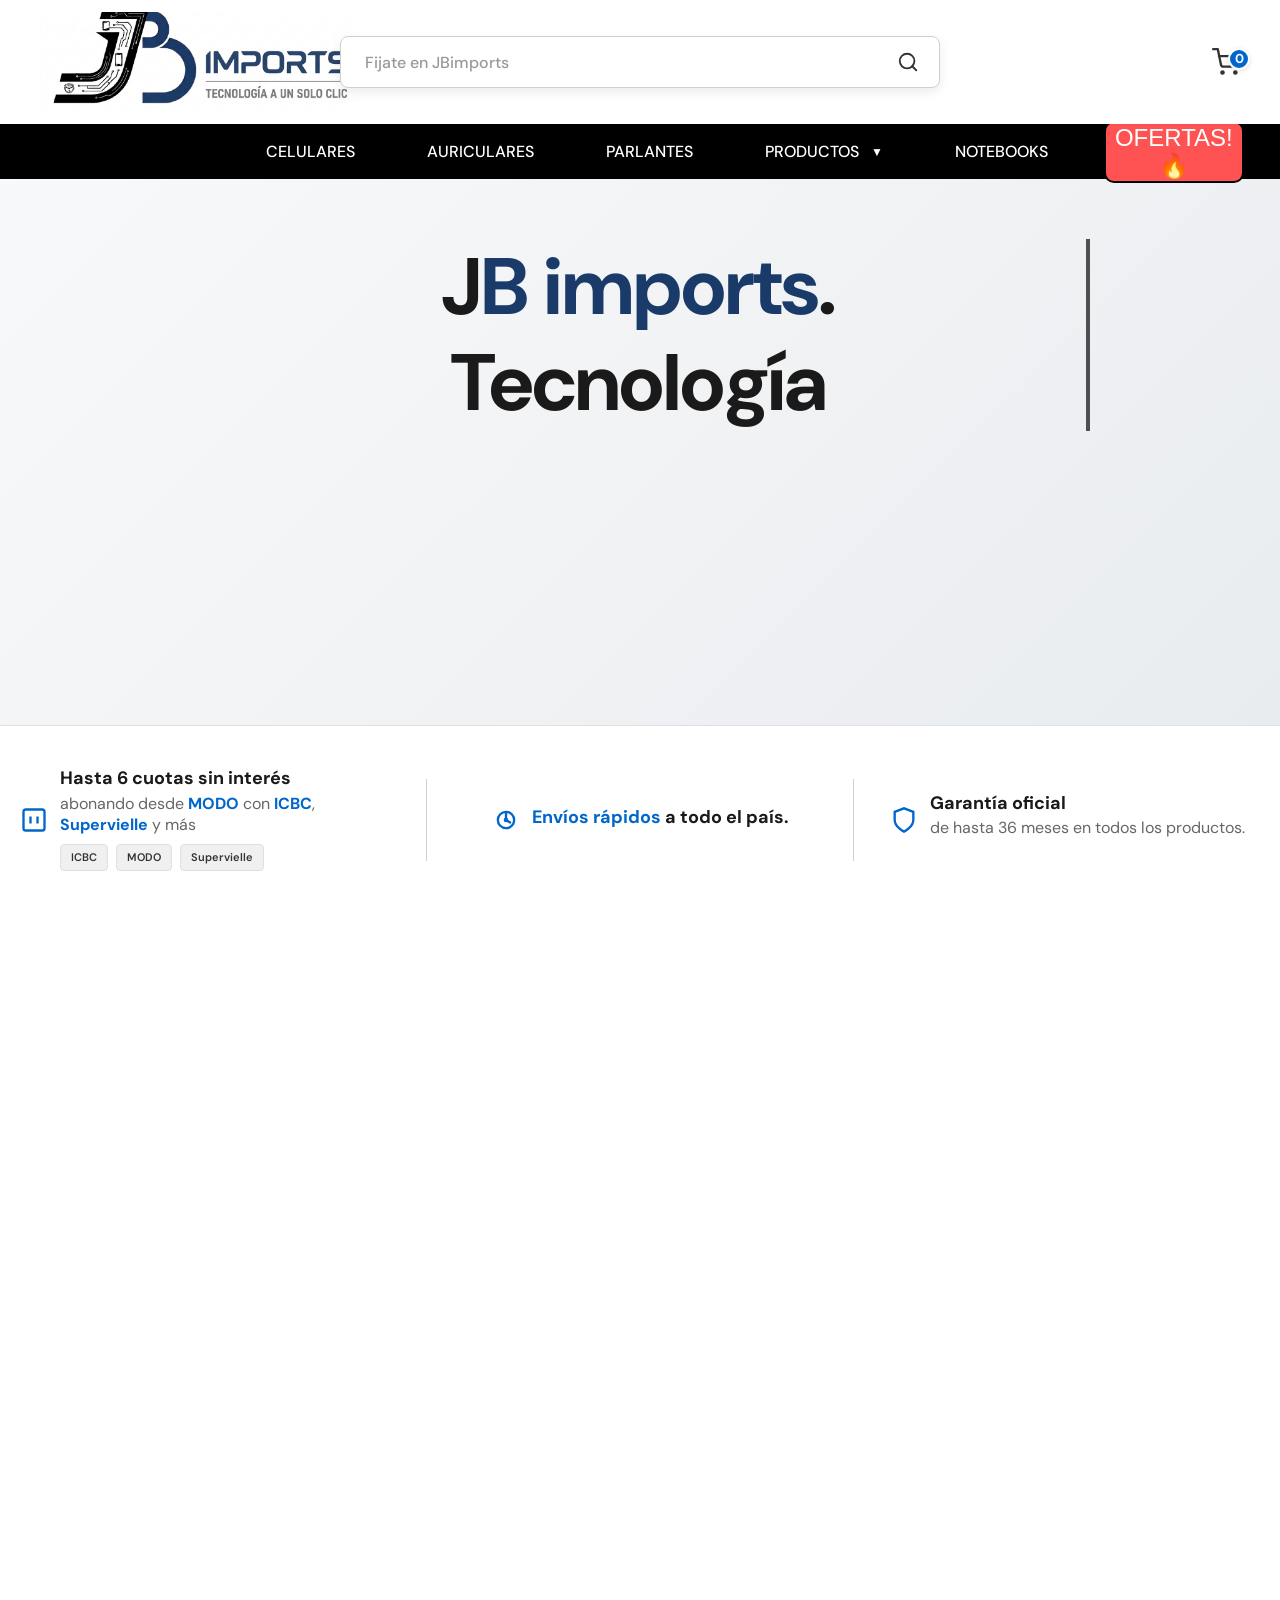
==== commit 17c6f030: "segundo commit" ====
--- a/indexjb.html
+++ b/indexjb.html
@@ -29,21 +29,54 @@
     <!-- Header -->
     <header>
         <div class="header-top">
+            <button class="hamburger-menu" id="hamburger-menu" aria-label="Menú">
+                <span></span>
+                <span></span>
+                <span></span>
+            </button>
+            
             <div class="logo logo-header">
                 <img src="./assets/img/logotest8.png" alt="Logo Test" class="logo-img">
             </div>
+            
+            <!-- Iconos de derecha responsivos -->
+            <div class="header-icons-right d-md-none">
+                <!-- Ícono de buscar -->
+                <svg viewBox="0 0 24 24" fill="none" stroke="currentColor" stroke-width="2" stroke-linecap="round" stroke-linejoin="round"><circle cx="11" cy="11" r="8"></circle><line x1="21" y1="21" x2="16.65" y2="16.65"></line></svg>
+                <!-- Ícono de usuario -->
+                <svg viewBox="0 0 24 24" fill="none" stroke="currentColor" stroke-width="2" stroke-linecap="round" stroke-linejoin="round"><path d="M20 21v-2a4 4 0 0 0-4-4H8a4 4 0 0 0-4 4v2"></path><circle cx="12" cy="7" r="4"></circle></svg>
+                <!-- Ícono de carrito -->
+                <svg viewBox="0 0 24 24" fill="none" stroke="currentColor" stroke-width="2" stroke-linecap="round" stroke-linejoin="round"><circle cx="9" cy="21" r="1"></circle><circle cx="20" cy="21" r="1"></circle><path d="M1 1h4l2.68 13.39a2 2 0 0 0 2 1.61h9.72a2 2 0 0 0 2-1.61l1.38-7.39H6"></path></svg>
+            </div>
+
+            <!-- Buscador original Desktop -->
             <form class="search-bar" action="#" method="get">
                 <input type="text" placeholder="Fijate en JBimports" name="q">
                 <button type="submit" aria-label="Buscar">
                     <svg width="22" height="22" viewBox="0 0 24 24" fill="none" stroke="#333" stroke-width="2" stroke-linecap="round" stroke-linejoin="round"><circle cx="11" cy="11" r="8"></circle><line x1="21" y1="21" x2="16.65" y2="16.65"></line></svg>
                 </button>
             </form>
+            <!-- Carrito original Desktop -->
             <div class="cart-icon">
                 <svg width="28" height="28" viewBox="0 0 24 24" fill="none" stroke="#333" stroke-width="2" stroke-linecap="round" stroke-linejoin="round"><circle cx="9" cy="21" r="1"></circle><circle cx="20" cy="21" r="1"></circle><path d="M1 1h4l2.68 13.39a2 2 0 0 0 2 1.61h9.72a2 2 0 0 0 2-1.61l1.38-7.39H6"></path></svg>
                 <span class="cart-count">0</span>
             </div>
         </div>
-        <div class="header-nav">
+        
+        <!-- Menu Overlay -->
+        <div class="menu-overlay" id="menu-overlay"></div>
+
+        <div class="header-nav" id="main-nav">
+            <!-- Header for mobile menu -->
+            <div class="mobile-menu-header">
+                <div style="background: #fff; padding: 10px; border-radius: 4px; display: inline-flex; margin-right: auto;">
+                    <img src="./assets/img/logotest8.png" alt="Logo" style="height: 35px;">
+                </div>
+                <button class="close-menu" id="close-menu" aria-label="Cerrar Menú">
+                    <svg width="28" height="28" viewBox="0 0 24 24" fill="none" stroke="#333" stroke-width="2"><line x1="18" y1="6" x2="6" y2="18"></line><line x1="6" y1="6" x2="18" y2="18"></line></svg>
+                </button>
+            </div>
+
             <nav class="nav-primary">
                 <a href="#home">CELULARES</a>
                 <a href="#home">AURICULARES</a>
@@ -644,6 +677,16 @@
         <span style="color: #bbb; font-size: 12px; font-family: 'DM Sans', sans-serif; margin-top: 2px; letter-spacing: 0.5px;">Factura Electrónica AFIP</span>
     </div>
 
+    <!-- Botón de Carrito Fixed -->
+    <div class="cart-fixed" id="cartFixed">
+        <svg width="28" height="28" viewBox="0 0 24 24" fill="none" stroke="currentColor" stroke-width="2" stroke-linecap="round" stroke-linejoin="round">
+            <circle cx="9" cy="21" r="1"></circle>
+            <circle cx="20" cy="21" r="1"></circle>
+            <path d="M1 1h4l2.68 13.39a2 2 0 0 0 2 1.61h9.72a2 2 0 0 0 2-1.61l1.38-7.39H6"></path>
+        </svg>
+        <span class="cart-count">3</span> <!-- Hardcodeado como pediste -->
+    </div>
+
     <script src="https://cdnjs.cloudflare.com/ajax/libs/aos/2.3.4/aos.min.js"></script>
     <script src="./assets/js/custom-extracted.js"></script>
     </body>
@@ -652,23 +695,94 @@
     document.addEventListener('DOMContentLoaded', function() {
         const hamburger = document.getElementById('hamburger-menu');
         const nav = document.getElementById('main-nav');
-        if (hamburger && nav) {
-            hamburger.addEventListener('click', function() {
-                hamburger.classList.toggle('active');
-                nav.classList.toggle('open');
-                // Accesibilidad
-                hamburger.setAttribute('aria-expanded', nav.classList.contains('open'));
+        const overlay = document.getElementById('menu-overlay');
+        const closeBtn = document.getElementById('close-menu');
+        const dropdownSubmenus = document.querySelectorAll('.dropdown-submenu .submenu-btn');
+
+        function toggleMenu() {
+            hamburger.classList.toggle('active');
+            nav.classList.toggle('open');
+            overlay.classList.toggle('active');
+            document.body.style.overflow = nav.classList.contains('open') ? 'hidden' : '';
+            hamburger.setAttribute('aria-expanded', nav.classList.contains('open'));
+        }
+
+        if (hamburger && nav && overlay && closeBtn) {
+            hamburger.addEventListener('click', function(e) {
+                e.stopPropagation();
+                toggleMenu();
             });
-            // Cerrar menú al hacer click fuera
-            document.addEventListener('click', function(e) {
-                if (!hamburger.contains(e.target) && !nav.contains(e.target)) {
-                    hamburger.classList.remove('active');
-                    nav.classList.remove('open');
-                    hamburger.setAttribute('aria-expanded', 'false');
+
+            closeBtn.addEventListener('click', function(e) {
+                e.stopPropagation();
+                toggleMenu();
+            });
+
+            overlay.addEventListener('click', function() {
+                if (nav.classList.contains('open')) {
+                    toggleMenu();
+                }
+            });
+
+            // Evitar que clicks dentro del nav lo cierren (excepto en links)
+            nav.addEventListener('click', function(e) {
+                if (!e.target.closest('a') && !e.target.closest('.submenu-btn') && !e.target.closest('.dropbtn') && !e.target.closest('#close-menu')) {
+                    e.stopPropagation();
                 }
             });
         }
+
+        // Accordion functionality for Mobile Submenus
+        if (window.innerWidth <= 768) {
+            const dropBtns = document.querySelectorAll('.dropbtn');
+            dropBtns.forEach(btn => {
+                btn.addEventListener('click', function(e) {
+                    e.preventDefault();
+                    if (window.innerWidth <= 768) {
+                        this.classList.toggle('active');
+                        const content = this.nextElementSibling;
+                        if (content.style.maxHeight) {
+                            content.style.maxHeight = null;
+                        } else {
+                            content.style.maxHeight = content.scrollHeight + "px";
+                        }
+                    }
+                });
+            });
+
+            dropdownSubmenus.forEach(btn => {
+                btn.addEventListener('click', function(e) {
+                    e.preventDefault();
+                    if (window.innerWidth <= 768) {
+                        this.classList.toggle('active');
+                        const content = this.nextElementSibling;
+                        if (content.style.maxHeight) {
+                            content.style.maxHeight = null;
+                        } else {
+                            content.style.maxHeight = content.scrollHeight + "px";
+                            // Adjust parent max-height if nested
+                            const parentContent = this.closest('.dropdown-content');
+                            if (parentContent) {
+                                parentContent.style.maxHeight = (parentContent.scrollHeight + content.scrollHeight) + "px";
+                            }
+                        }
+                    }
+                });
+            });
+        }
     });
+
+    // Ajustes para el slider responsivo
+    function checkSlider() {
+        const sliderOverlay = document.querySelectorAll('.slider-overlay');
+        if (window.innerWidth < 768) {
+            sliderOverlay.forEach(overlay => {
+                overlay.style.padding = '20px';
+            });
+        }
+    }
+    window.addEventListener('resize', checkSlider);
+    checkSlider();
     </script>
 </body>
 
--- a/assets/css/custom-extracted.css
+++ b/assets/css/custom-extracted.css
@@ -65,6 +65,7 @@
 /* ======= Hamburguesa ======= */
 
 @media (min-width: 769px) {
+    .hamburger, .hamburger-menu, .mobile-menu-header { display: none !important; }
     .hamburger {
         display: none !important;
     }
@@ -800,6 +801,11 @@
     }
 }
 
+/* Ocultar iconos de mobile en la version desktop ya que no carga bootstrap */
+.header-icons-right {
+    display: none;
+}
+
 @media (max-width: 768px) {
     .benefits-section {
         padding: 12px 20px;
@@ -1333,6 +1339,11 @@
         transform: translateX(-50%);
     }
 }
+/* Ocultar iconos de mobile en la version desktop ya que no carga bootstrap */
+.header-icons-right {
+    display: none;
+}
+
 @media (max-width: 768px) {
     header {
         flex-direction: column;
@@ -1656,6 +1667,11 @@
         width: 100%;
         justify-content: flex-start;
     }
+}
+
+/* Ocultar iconos de mobile en la version desktop ya que no carga bootstrap */
+.header-icons-right {
+    display: none;
 }
 
 @media (max-width: 768px) {
@@ -1937,6 +1953,11 @@
 }
 
 /* Responsive */
+/* Ocultar iconos de mobile en la version desktop ya que no carga bootstrap */
+.header-icons-right {
+    display: none;
+}
+
 @media (max-width: 768px) {
     .carousel-title h3 {
         font-size: 28px;
@@ -2235,6 +2256,11 @@
     }
 }
 
+/* Ocultar iconos de mobile en la version desktop ya que no carga bootstrap */
+.header-icons-right {
+    display: none;
+}
+
 @media (max-width: 768px) {
     .footer {
         padding: 40px 0 20px;
@@ -2392,6 +2418,11 @@
 }
 
 /* Mobile Landscape & Small Tablets (768px) */
+/* Ocultar iconos de mobile en la version desktop ya que no carga bootstrap */
+.header-icons-right {
+    display: none;
+}
+
 @media (max-width: 768px) {
     header {
         height: auto;
@@ -2972,3 +3003,117 @@
         padding: 12px 16px;
     }
 }
+
+/* Ocultar iconos de mobile en la version desktop ya que no carga bootstrap */
+.header-icons-right {
+    display: none;
+}
+
+@media (max-width: 768px) {
+    /* Correccion franga negra y ancho del menu responsive */
+    #main-nav.header-nav {
+        width: 100% !important;
+        padding: 0 !important;
+    }
+
+    /* Header grid para ubicar logo, busqueda y menus juntos sin superponerse */
+    .header-top {
+        display: grid !important;
+        grid-template-areas: 
+            "logo actions"
+            "search search";
+        grid-template-columns: 1fr auto;
+        gap: 15px !important;
+        padding: 15px 20px !important;
+        background: #fff !important;
+    }
+
+    .logo { grid-area: logo; margin: 0; padding: 0; text-align: left; }
+    .search-container { grid-area: search; width: 100%; margin: 0; }
+    
+    .header-icons-right {
+        grid-area: actions;
+        display: flex !important;
+        align-items: center;
+        gap: 20px;
+    }
+
+    /* Iconos a negro */
+    .header-icons-right svg, .cart-icon svg, .user-icon svg {
+        stroke: #000 !important;
+        color: #000 !important;
+        fill: none !important;
+        width: 26px !important;
+        height: 26px !important;
+    }
+
+    /* Menu hamburguesa mas grande e iconos negros */
+    .hamburger-menu {
+        display: flex !important;
+        flex-direction: column;
+        justify-content: space-between;
+        width: 35px;
+        height: 24px;
+        background: transparent;
+        border: none;
+        cursor: pointer;
+        padding: 0;
+        z-index: 1000;
+        margin-left: 5px;
+    }
+
+    .hamburger-menu span {
+        width: 100%;
+        height: 4px;
+        background-color: #000 !important;
+        border-radius: 4px;
+        transition: all 0.3s;
+    }
+
+    /* Tema claro para interior de menu mobile */
+    .nav-primary {
+        background-color: #fafafa !important;
+        box-shadow: 2px 0 10px rgba(0,0,0,0.1);
+    }
+    
+    .nav-primary a {
+        color: #333 !important;
+        padding: 15px 20px !important;
+        border-bottom: 1px solid #ebebeb;
+        font-weight: 500;
+    }
+
+    .nav-primary .dropdown-content {
+        background-color: #f0f0f0 !important;
+        box-shadow: inset 0 2px 5px rgba(0,0,0,0.05);
+    }
+
+    .nav-primary .dropdown-content a {
+        color: #444 !important;
+        padding-left: 30px !important;
+    }
+    
+        /* Mostrar correctamente el header del menu mobile interno */
+    .mobile-menu-header {
+        display: flex;
+        justify-content: space-between;
+        align-items: center;
+        padding: 10px 20px;
+        background: #f0f0f0;
+        border-bottom: 1px solid #ddd;
+    }
+    
+    .mobile-menu-header .close-menu {
+        background: transparent;
+        border: none;
+        cursor: pointer;
+    }
+
+    .header-top, header, #main-nav {
+       height: auto !important;
+    }
+}
+
+
+
+
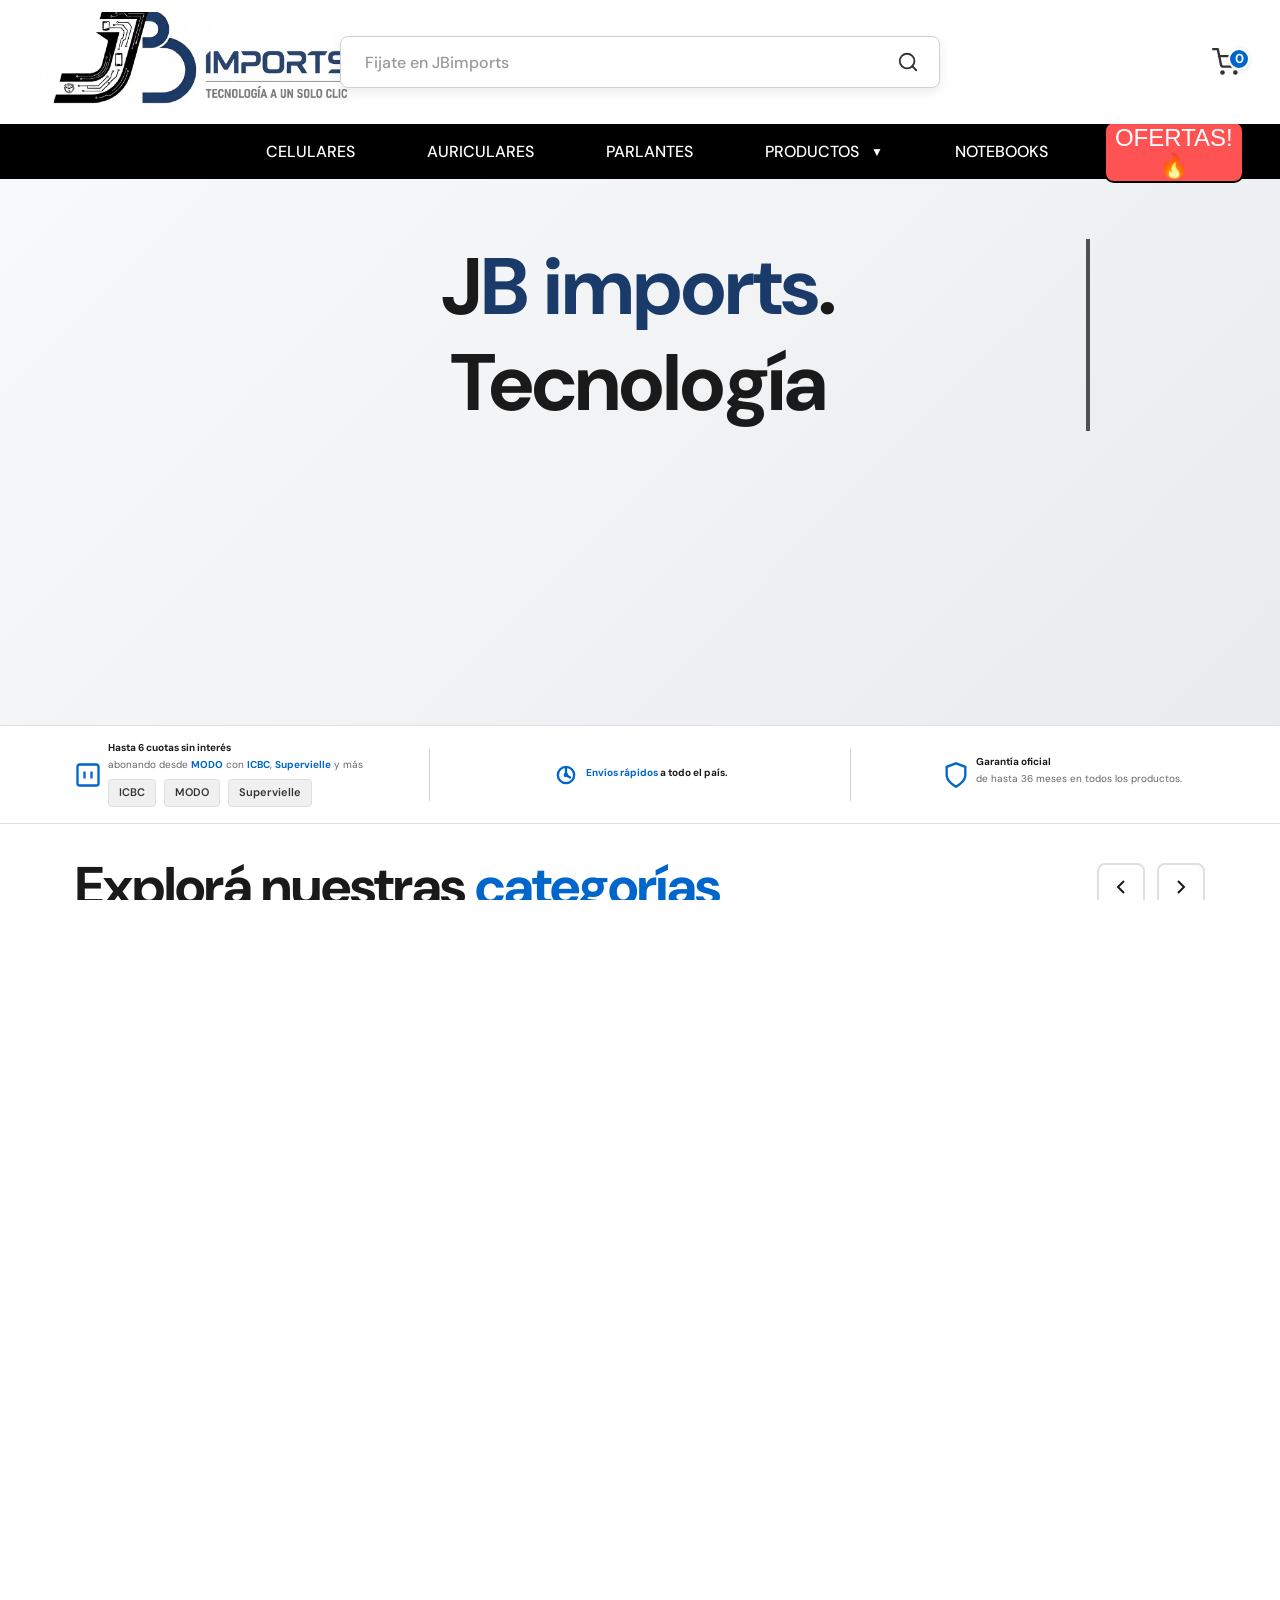
==== commit 310b10b9: "tercer commit" ====
--- a/indexjb.html
+++ b/indexjb.html
@@ -39,28 +39,26 @@
                 <img src="./assets/img/logotest8.png" alt="Logo Test" class="logo-img">
             </div>
             
-            <!-- Iconos de derecha responsivos -->
-            <div class="header-icons-right d-md-none">
-                <!-- Ícono de buscar -->
-                <svg viewBox="0 0 24 24" fill="none" stroke="currentColor" stroke-width="2" stroke-linecap="round" stroke-linejoin="round"><circle cx="11" cy="11" r="8"></circle><line x1="21" y1="21" x2="16.65" y2="16.65"></line></svg>
-                <!-- Ícono de usuario -->
-                <svg viewBox="0 0 24 24" fill="none" stroke="currentColor" stroke-width="2" stroke-linecap="round" stroke-linejoin="round"><path d="M20 21v-2a4 4 0 0 0-4-4H8a4 4 0 0 0-4 4v2"></path><circle cx="12" cy="7" r="4"></circle></svg>
-                <!-- Ícono de carrito -->
-                <svg viewBox="0 0 24 24" fill="none" stroke="currentColor" stroke-width="2" stroke-linecap="round" stroke-linejoin="round"><circle cx="9" cy="21" r="1"></circle><circle cx="20" cy="21" r="1"></circle><path d="M1 1h4l2.68 13.39a2 2 0 0 0 2 1.61h9.72a2 2 0 0 0 2-1.61l1.38-7.39H6"></path></svg>
-            </div>
-
-            <!-- Buscador original Desktop -->
+            <div class="header-actions">
+                <!-- Icono Usuario -->
+                <a href="#" class="user-icon d-md-none" aria-label="Usuario">
+                    <svg viewBox="0 0 24 24" fill="none" stroke="currentColor" stroke-width="2" stroke-linecap="round" stroke-linejoin="round"><path d="M20 21v-2a4 4 0 0 0-4-4H8a4 4 0 0 0-4 4v2"></path><circle cx="12" cy="7" r="4"></circle></svg>
+                </a>
+                
+                <!-- Carrito -->
+                <div class="cart-icon">
+                    <svg width="28" height="28" viewBox="0 0 24 24" fill="none" stroke="currentColor" stroke-width="2" stroke-linecap="round" stroke-linejoin="round"><circle cx="9" cy="21" r="1"></circle><circle cx="20" cy="21" r="1"></circle><path d="M1 1h4l2.68 13.39a2 2 0 0 0 2 1.61h9.72a2 2 0 0 0 2-1.61l1.38-7.39H6"></path></svg>
+                    <span class="cart-count">0</span>
+                </div>
+            </div>
+
+            <!-- Buscador -->
             <form class="search-bar" action="#" method="get">
                 <input type="text" placeholder="Fijate en JBimports" name="q">
                 <button type="submit" aria-label="Buscar">
-                    <svg width="22" height="22" viewBox="0 0 24 24" fill="none" stroke="#333" stroke-width="2" stroke-linecap="round" stroke-linejoin="round"><circle cx="11" cy="11" r="8"></circle><line x1="21" y1="21" x2="16.65" y2="16.65"></line></svg>
+                    <svg width="22" height="22" viewBox="0 0 24 24" fill="none" stroke="currentColor" stroke-width="2" stroke-linecap="round" stroke-linejoin="round"><circle cx="11" cy="11" r="8"></circle><line x1="21" y1="21" x2="16.65" y2="16.65"></line></svg>
                 </button>
             </form>
-            <!-- Carrito original Desktop -->
-            <div class="cart-icon">
-                <svg width="28" height="28" viewBox="0 0 24 24" fill="none" stroke="#333" stroke-width="2" stroke-linecap="round" stroke-linejoin="round"><circle cx="9" cy="21" r="1"></circle><circle cx="20" cy="21" r="1"></circle><path d="M1 1h4l2.68 13.39a2 2 0 0 0 2 1.61h9.72a2 2 0 0 0 2-1.61l1.38-7.39H6"></path></svg>
-                <span class="cart-count">0</span>
-            </div>
         </div>
         
         <!-- Menu Overlay -->
--- a/assets/css/custom-extracted.css
+++ b/assets/css/custom-extracted.css
@@ -1,4 +1,3 @@
-
 /* Estilos personalizados extraídos de index2.html */
 * {
     margin: 0;
@@ -6,7 +5,8 @@
     box-sizing: border-box;
 }
 
-html, body {
+html,
+body {
     width: 100%;
     height: 100%;
     overflow-x: hidden;
@@ -48,6 +48,7 @@
     0% {
         transform: translateX(100%);
     }
+
     100% {
         transform: translateX(-100%);
     }
@@ -60,15 +61,28 @@
     top: 0px;
     z-index: 100;
     height: auto;
+    transition: transform 0.4s cubic-bezier(0.165, 0.84, 0.44, 1);
+}
+
+header.header-hidden {
+    transform: translateY(-110%);
+    pointer-events: none;
 }
 
 /* ======= Hamburguesa ======= */
 
 @media (min-width: 769px) {
-    .hamburger, .hamburger-menu, .mobile-menu-header { display: none !important; }
+
+    .hamburger,
+    .hamburger-menu,
+    .mobile-menu-header {
+        display: none !important;
+    }
+
     .hamburger {
         display: none !important;
     }
+
     .nav-primary {
         display: flex !important;
         position: static;
@@ -83,10 +97,11 @@
     padding: 12px 40px;
     display: flex;
     align-items: center;
-    box-shadow: 0 1px 2px rgba(0,0,0,0.03);
+    box-shadow: 0 1px 2px rgba(0, 0, 0, 0.03);
     gap: 24px;
     position: relative;
 }
+
 .header-top .logo {
     flex: 0 0 auto;
     height: 100px;
@@ -100,6 +115,7 @@
     max-width: 320px;
     object-fit: contain;
 }
+
 .search-bar {
     position: absolute;
     left: 50%;
@@ -154,15 +170,23 @@
 .search-bar button:hover {
     color: #fc4500;
 }
+
+.header-actions {
+    display: flex;
+    align-items: center;
+    gap: 24px;
+    margin-left: auto;
+}
+
 .cart-icon {
     flex: 0 0 auto;
-    margin-left: auto;
     font-size: 24px;
     color: #333;
     display: flex;
     align-items: center;
     position: relative;
 }
+
 .cart-icon .cart-count {
     position: absolute;
     top: 0px;
@@ -177,10 +201,11 @@
     display: flex;
     align-items: center;
     justify-content: center;
-    box-shadow: 0 1px 4px rgba(0,0,0,0.12);
+    box-shadow: 0 1px 4px rgba(0, 0, 0, 0.12);
     border: 2px solid #fff;
     z-index: 1;
 }
+
 .header-top .logo {
     margin-left: 0;
 }
@@ -216,11 +241,13 @@
 header .cta-button {
     display: none;
 }
+
 .header-left {
     display: flex;
     align-items: center;
     gap: 40px;
 }
+
 .logo {
     font-size: 24px;
     font-weight: 700;
@@ -276,9 +303,10 @@
     position: relative;
     display: inline-block;
 }
+
 .dropbtn {
     background: none;
-    color: #fff;
+    color: #fefefe;
     border: none;
     font-size: 16px;
     font-weight: 500;
@@ -292,16 +320,19 @@
     align-items: center;
     gap: 6px;
 }
-.dropbtn:hover, .dropdown:hover .dropbtn {
+
+.dropbtn:hover,
+.dropdown:hover .dropbtn {
     background: #222;
     color: #fff;
 }
+
 .dropdown-content {
     display: none;
     position: absolute;
     background: #fff;
     min-width: 220px;
-    box-shadow: 0 8px 24px rgba(0,0,0,0.15);
+    box-shadow: 0 8px 24px rgba(0, 0, 0, 0.15);
     border-radius: 8px;
     z-index: 1000;
     top: 110%;
@@ -309,10 +340,13 @@
     padding: 12px 0;
     animation: dropdownFadeIn 0.3s;
 }
+
 .dropdown:hover .dropdown-content {
     display: block;
 }
-.dropdown-content a, .dropdown-content .submenu-btn {
+
+.dropdown-content a,
+.dropdown-content .submenu-btn {
     color: #222;
     padding: 10px 24px;
     text-decoration: none;
@@ -328,18 +362,23 @@
     font-family: 'DM Sans', sans-serif;
     font-weight: 500;
 }
-.dropdown-content a:hover, .dropdown-content .submenu-btn:hover {
+
+.dropdown-content a:hover,
+.dropdown-content .submenu-btn:hover {
     background: #f0f0f0;
     color: #0066cc;
 }
+
 .arrow {
     font-size: 12px;
     margin-left: 6px;
 }
+
 /* Submenu styles */
 .dropdown-submenu {
     position: relative;
 }
+
 .submenu-btn {
     display: flex;
     align-items: center;
@@ -354,6 +393,7 @@
     border-radius: 4px;
     transition: background 0.2s, color 0.2s;
 }
+
 .submenu-content {
     display: none;
     position: absolute;
@@ -361,67 +401,81 @@
     top: 0;
     min-width: 200px;
     background: #fff;
-    box-shadow: 0 8px 24px rgba(0,0,0,0.12);
+    box-shadow: 0 8px 24px rgba(0, 0, 0, 0.12);
     border-radius: 8px;
     z-index: 1100;
     padding: 8px 0;
     animation: dropdownFadeIn 0.3s;
 }
-.dropdown-submenu:hover > .submenu-content {
+
+.dropdown-submenu:hover>.submenu-content {
     display: block;
 }
+
 @keyframes dropdownFadeIn {
-    from { opacity: 0; transform: translateY(10px); }
-    to { opacity: 1; transform: translateY(0); }
-}
-
-/* From Uiverse.io by Gautammsharma */ 
+    from {
+        opacity: 0;
+        transform: translateY(10px);
+    }
+
+    to {
+        opacity: 1;
+        transform: translateY(0);
+    }
+}
+
+/* From Uiverse.io by Gautammsharma */
 .comic-button {
-  display: inline-block;
-  padding: 1px 9px;
-  font-size: 24px;
-  font-weight: normal;
-  text-align: center;
-  text-decoration: none;
-  color: #fff;
-  background-color: #ff5252;
-  border: 2px solid #000;
-  border-radius: 10px;
-}
+    display: inline-block;
+    padding: 1px 9px;
+    font-size: 24px;
+    font-weight: normal;
+    text-align: center;
+    text-decoration: none;
+    color: #fff;
+    background-color: #ff5252;
+    border: 2px solid #000;
+    border-radius: 10px;
+}
+
 .comic-button:hover {
-  background-color: #fff;
-  color: #ff5252;
-  border: 2px solid #ff5252;
-  box-shadow: 5px 5px 0px #ff5252;
+    background-color: #fff;
+    color: #ff5252;
+    border: 2px solid #ff5252;
+    box-shadow: 5px 5px 0px #ff5252;
 }
 
 .comic-button:active {
-  background-color: #fcf414;
-  box-shadow: none;
-  transform: translateY(4px);
+    background-color: #fcf414;
+    box-shadow: none;
+    transform: translateY(4px);
 }
 
 .ofertas-btn:hover {
     background: #ff5e1a !important;
     color: #fff !important;
-    box-shadow: 0 4px 16px rgba(252,69,0,0.25) !important;
+    box-shadow: 0 4px 16px rgba(252, 69, 0, 0.25) !important;
     transform: scale(1.1);
 }
+
 .ofertas-fire {
     font-size: 20px;
     margin-right: 4px;
     vertical-align: middle;
-    filter: drop-shadow(0 1px 2px rgba(0,0,0,0.10));
-}
+    filter: drop-shadow(0 1px 2px rgba(0, 0, 0, 0.10));
+}
+
 @keyframes pulse-glow {
     0% {
-        box-shadow: 0 2px 8px rgba(252,69,0,0.10), 0 0 0 0 rgba(252,69,0,0.4);
-    }
+        box-shadow: 0 2px 8px rgba(252, 69, 0, 0.10), 0 0 0 0 rgba(252, 69, 0, 0.4);
+    }
+
     50% {
-        box-shadow: 0 2px 8px rgba(252,69,0,0.10), 0 0 0 10px rgba(252,69,0,0);
-    }
+        box-shadow: 0 2px 8px rgba(252, 69, 0, 0.10), 0 0 0 10px rgba(252, 69, 0, 0);
+    }
+
     100% {
-        box-shadow: 0 2px 8px rgba(252,69,0,0.10), 0 0 0 0 rgba(252,69,0,0);
+        box-shadow: 0 2px 8px rgba(252, 69, 0, 0.10), 0 0 0 0 rgba(252, 69, 0, 0);
     }
 }
 
@@ -529,7 +583,7 @@
     left: 0;
     width: 100%;
     height: 100%;
-    background: linear-gradient(135deg, rgba(0,0,0,0.5) 0%, rgba(0,0,0,0.3) 50%, rgba(0,0,0,0.6) 100%);
+    background: linear-gradient(135deg, rgba(0, 0, 0, 0.5) 0%, rgba(0, 0, 0, 0.3) 50%, rgba(0, 0, 0, 0.6) 100%);
     display: flex;
     align-items: center;
     justify-content: flex-start;
@@ -548,14 +602,14 @@
     font-weight: 700;
     margin: 0 0 16px 0;
     line-height: 1.3;
-    text-shadow: 2px 2px 8px rgba(0,0,0,0.5);
+    text-shadow: 2px 2px 8px rgba(0, 0, 0, 0.5);
 }
 
 .overlay-content p {
     font-size: 18px;
     margin: 0 0 20px 0;
     color: #f0f0f0;
-    text-shadow: 1px 1px 4px rgba(0,0,0,0.5);
+    text-shadow: 1px 1px 4px rgba(0, 0, 0, 0.5);
 }
 
 .promo-badge {
@@ -578,7 +632,7 @@
 
 .payment-methods img {
     height: 40px;
-    filter: brightness(1.1) drop-shadow(0 2px 4px rgba(0,0,0,0.3));
+    filter: brightness(1.1) drop-shadow(0 2px 4px rgba(0, 0, 0, 0.3));
     transition: transform 0.3s ease;
 }
 
@@ -591,6 +645,7 @@
         opacity: 0;
         transform: translateX(-50px);
     }
+
     to {
         opacity: 1;
         transform: translateX(0);
@@ -620,6 +675,7 @@
     from {
         opacity: 0;
     }
+
     to {
         opacity: 1;
     }
@@ -640,13 +696,13 @@
     width: 12px;
     height: 12px;
     border-radius: 50%;
-    background: rgba(255,255,255,0.5);
+    background: rgba(255, 255, 255, 0.5);
     cursor: pointer;
     transition: background 0.3s ease, transform 0.3s ease;
 }
 
 .dot:hover {
-    background: rgba(255,255,255,0.8);
+    background: rgba(255, 255, 255, 0.8);
     transform: scale(1.2);
 }
 
@@ -1119,6 +1175,7 @@
         opacity: 0;
         transform: translateY(40px);
     }
+
     to {
         opacity: 1;
         transform: translateY(0);
@@ -1129,6 +1186,7 @@
     from {
         opacity: 0;
     }
+
     to {
         opacity: 1;
     }
@@ -1139,6 +1197,7 @@
         opacity: 0;
         transform: translateY(60px);
     }
+
     to {
         opacity: 1;
         transform: translateY(0);
@@ -1163,10 +1222,14 @@
 }
 
 @keyframes blink-cursor {
-    0%, 50% {
+
+    0%,
+    50% {
         border-right-color: rgba(26, 26, 26, 0.75);
     }
-    51%, 100% {
+
+    51%,
+    100% {
         border-right-color: transparent;
     }
 }
@@ -1235,6 +1298,7 @@
 .cta-section .cta-button {
     animation: none;
 }
+
 @media (max-width: 1024px) {
     header {
         padding: 30px 40px;
@@ -1284,6 +1348,7 @@
         text-align: center;
     }
 }
+
 /* ==================== Logos Marquee ==================== */
 .logos-marquee {
     background: #ffffff;
@@ -1301,7 +1366,8 @@
 .logos-track {
     display: flex;
     animation: scrollLogos 30s linear infinite;
-    width: calc(200px * 12); /* 6 logos * 2 sets */
+    width: calc(200px * 12);
+    /* 6 logos * 2 sets */
 }
 
 .logo-item {
@@ -1335,10 +1401,12 @@
     0% {
         transform: translateX(0);
     }
+
     100% {
         transform: translateX(-50%);
     }
 }
+
 /* Ocultar iconos de mobile en la version desktop ya que no carga bootstrap */
 .header-icons-right {
     display: none;
@@ -1446,6 +1514,7 @@
     .container {
         max-width: 1500px;
     }
+
     .footer .container {
         max-width: 1500px;
     }
@@ -1542,6 +1611,7 @@
         opacity: 1;
         transform: translateY(0);
     }
+
     to {
         opacity: 1;
         transform: translateY(-12px);
@@ -2019,7 +2089,8 @@
 }
 
 /* =============== Carousel Navigation Buttons =============== */
-.carousel-prev-btn, .carousel-next-btn {
+.carousel-prev-btn,
+.carousel-next-btn {
     position: absolute;
     top: 50%;
     transform: translateY(-50%);
@@ -2038,7 +2109,8 @@
     transition: background 0.3s ease, box-shadow 0.3s ease;
 }
 
-.carousel-prev-btn:hover, .carousel-next-btn:hover {
+.carousel-prev-btn:hover,
+.carousel-next-btn:hover {
     background: rgba(0, 0, 0, 0.9);
     box-shadow: 0 4px 12px rgba(0, 0, 0, 0.4);
 }
@@ -2239,6 +2311,7 @@
 
 /* Responsive Footer */
 @media (max-width: 992px) {
+
     .footer .col-md-2,
     .footer .col-md-3,
     .footer .col-md-5 {
@@ -2435,14 +2508,14 @@
     }
 
     .header-top .logo {
-           height: 160px !important;
+        height: 160px !important;
     }
 
     .header-top .logo img {
-           height: 150px !important;
-           width: auto !important;
-           max-width: 100vw !important;
-           object-fit: contain;
+        height: 150px !important;
+        width: auto !important;
+        max-width: 100vw !important;
+        object-fit: contain;
     }
 
     .search-bar {
@@ -2538,6 +2611,7 @@
 
     header {
         height: auto;
+        background-color: white;
     }
 
     .header-top {
@@ -2547,15 +2621,15 @@
     }
 
     .header-top .logo {
-           height: 160px !important;
-           flex: 0 0 160px !important;
+        height: 160px !important;
+        flex: 0 0 160px !important;
     }
 
     .header-top .logo img {
-           height: 150px !important;
-           width: auto !important;
-           max-width: 100vw !important;
-           object-fit: contain;
+        height: 150px !important;
+        width: auto !important;
+        max-width: 100vw !important;
+        object-fit: contain;
     }
 
     .search-bar {
@@ -2630,6 +2704,7 @@
     }
 
     .dropbtn {
+        color: black;
         width: 100%;
         text-align: left;
         font-size: 11px;
@@ -2988,6 +3063,7 @@
 
 /* Touch-friendly button sizes */
 @media (hover: none) and (pointer: coarse) {
+
     .btn-add-cart,
     .cta-button,
     .nav-primary a,
@@ -3004,116 +3080,343 @@
     }
 }
 
-/* Ocultar iconos de mobile en la version desktop ya que no carga bootstrap */
-.header-icons-right {
+
+.btn-add-cart {
+    padding: 6px;
+    font-size: 9px;
+}
+
+.carousel-prev-btn,
+.carousel-next-btn {
+    width: 36px;
+    height: 36px;
+    font-size: 14px;
+}
+
+/* Logos Marquee */
+.logos-marquee {
+    padding: 20px 0;
+}
+
+.logo-item {
+    height: 40px;
+}
+
+/* Benefits Section */
+.benefits-section {
+    padding: 8px 8px;
+}
+
+.benefit-item {
+    gap: 6px;
+    padding: 8px 0;
+}
+
+.benefit-content h3,
+.benefit-content p {
+    font-size: 10px;
+}
+
+/* Contact section */
+.contact-section {
+    padding: 30px 12px;
+}
+
+.contact-section h2 {
+    font-size: 18px;
+}
+
+.contact-form {
+    max-width: 100%;
+}
+
+.form-row {
+    flex-direction: column;
+    gap: 8px;
+}
+
+.form-group {
+    flex: 1;
+}
+
+.form-group input,
+.form-group textarea {
+    font-size: 12px;
+    padding: 8px 12px;
+}
+
+/* Footer */
+.footer {
+    padding: 20px 0 15px;
+    margin-top: 30px;
+}
+
+.footer .row {
+    flex-direction: column;
+    gap: 15px;
+}
+
+.footer .col-md-2,
+.footer .col-md-3,
+.footer .col-md-3.donde-estamos {
+    flex: 0 0 100%;
+    margin-left: 0;
+}
+
+.footer h5 {
+    font-size: 12px;
+}
+
+.footer .links-vertical a,
+.footer .donde-estamos a {
+    font-size: 10px;
+}
+
+.footer .copyright {
+    font-size: 9px;
+}
+
+#socialiconfooter {
+    justify-content: flex-start;
+}
+
+.footer .btn-just-icon {
+    width: 32px;
+    height: 32px;
+}
+
+.footer .btn-just-icon i {
+    font-size: 14px;
+}
+
+.footer .newsletter {
+    border-left: none;
+    padding-left: 0;
+}
+}
+
+/* Extra Small (360px and below) */
+@media (max-width: 360px) {
+    .header-top .logo {
+        height: 45px;
+    }
+
+    .search-bar input {
+        font-size: 12px;
+    }
+
+    .typewriter {
+        font-size: 16px;
+    }
+
+    .nav-primary a {
+        font-size: 10px;
+        padding: 6px 8px;
+    }
+
+    .carousel-product {
+        flex: 0 0 120px !important;
+        min-width: 120px;
+    }
+
+    .carousel-title h3 {
+        font-size: 14px;
+    }
+
+    .projects-grid {
+        grid-template-columns: 1fr;
+    }
+
+    .contact-form {
+        padding: 12px;
+    }
+}
+
+/* =============== MOBILE MENU INTERACTION STYLES =============== */
+
+/* Dropdown open state */
+.dropdown.open .dropdown-content {
+    display: block !important;
+}
+
+.dropdown-submenu.open .submenu-content {
+    display: block !important;
+}
+
+/* Mobile mode adjustments */
+.header.mobile-mode {
+    position: fixed;
+    width: 100%;
+    top: 0;
+    left: 0;
+    right: 0;
+    z-index: 1000;
+}
+
+.mobile-nav {
+    flex-direction: column;
+}
+
+/* Touch-friendly button sizes */
+@media (hover: none) and (pointer: coarse) {
+
+    .btn-add-cart,
+    .cta-button,
+    .nav-primary a,
+    .dropbtn,
+    button {
+        min-height: 44px;
+        min-width: 44px;
+        padding: 12px 16px;
+    }
+
+    .dropdown-content a,
+    .submenu-content a {
+        padding: 12px 16px;
+    }
+}
+
+.d-md-none {
     display: none;
 }
 
 @media (max-width: 768px) {
-    /* Correccion franga negra y ancho del menu responsive */
-    #main-nav.header-nav {
-        width: 100% !important;
-        padding: 0 !important;
-    }
-
-    /* Header grid para ubicar logo, busqueda y menus juntos sin superponerse */
+
+    /* Header Principal Mobile */
     .header-top {
         display: grid !important;
-        grid-template-areas: 
-            "logo actions"
-            "search search";
-        grid-template-columns: 1fr auto;
-        gap: 15px !important;
-        padding: 15px 20px !important;
+        grid-template-areas:
+            "hamburger logo actions"
+            "search search search" !important;
+        grid-template-columns: auto 1fr auto !important;
+        align-items: center !important;
+        gap: 12px !important;
+        padding: 10px 15px !important;
         background: #fff !important;
-    }
-
-    .logo { grid-area: logo; margin: 0; padding: 0; text-align: left; }
-    .search-container { grid-area: search; width: 100%; margin: 0; }
-    
-    .header-icons-right {
+        height: auto !important;
+        box-shadow: 0 2px 10px rgba(0, 0, 0, 0.05) !important;
+        position: sticky !important;
+        top: 0;
+        z-index: 100;
+    }
+
+    .hamburger-menu {
+        grid-area: hamburger;
+        display: flex !important;
+        flex-direction: column;
+        justify-content: space-between;
+        width: 30px;
+        height: 20px;
+        background: transparent;
+        border: none;
+        padding: 0;
+    }
+
+    .hamburger-menu span {
+        width: 100%;
+        height: 3px;
+        background: #000;
+        border-radius: 3px;
+    }
+
+    .logo {
+        grid-area: logo;
+        display: flex !important;
+        justify-content: center !important;
+        margin: 0 !important;
+        height: 50px !important;
+    }
+
+    .logo img {
+        height: 100% !important;
+        width: auto !important;
+        max-width: 150px !important;
+    }
+
+    .header-actions {
         grid-area: actions;
         display: flex !important;
         align-items: center;
-        gap: 20px;
-    }
-
-    /* Iconos a negro */
-    .header-icons-right svg, .cart-icon svg, .user-icon svg {
+        gap: 15px;
+        margin-left: 0 !important;
+    }
+
+    .header-actions svg,
+    .search-bar button svg {
+        width: 24px !important;
+        height: 24px !important;
         stroke: #000 !important;
+    }
+
+    .search-bar {
+        grid-area: search;
+        position: static !important;
+        transform: none !important;
+        width: 100% !important;
+        margin: 5px 0 0 0 !important;
+        border: 1px solid #eee !important;
+        box-shadow: none !important;
+        max-width: 100% !important;
+        flex-basis: auto !important;
+    }
+
+    .search-bar input {
+        padding: 8px 12px !important;
+        font-size: 14px !important;
+    }
+
+    /* Menu hamburguesa overlay */
+    #main-nav.header-nav {
+        position: fixed !important;
+        top: 0 !important;
+        left: 0 !important;
+        width: 85% !important;
+        max-width: 300px !important;
+        height: 100vh !important;
+        background: #fff !important;
+        transform: translateX(-100%) !important;
+        transition: transform 0.3s ease !important;
+        z-index: 1001 !important;
+        display: flex !important;
+        flex-direction: column !important;
+        padding: 0 !important;
+        box-shadow: 5px 0 15px rgba(0, 0, 0, 0.1) !important;
+    }
+
+    #main-nav.header-nav.open {
+        transform: translateX(0) !important;
+    }
+
+    .nav-primary {
+        flex-direction: column !important;
+        height: auto !important;
+        padding: 20px 0 !important;
+        gap: 0 !important;
+    }
+
+    .nav-primary a {
         color: #000 !important;
-        fill: none !important;
-        width: 26px !important;
-        height: 26px !important;
-    }
-
-    /* Menu hamburguesa mas grande e iconos negros */
-    .hamburger-menu {
+        width: 100% !important;
+        padding: 15px 25px !important;
+        border-bottom: 1px solid #f0f0f0;
+        border-radius: 0 !important;
+        font-size: 15px !important;
+    }
+
+    .mobile-menu-header {
         display: flex !important;
-        flex-direction: column;
-        justify-content: space-between;
-        width: 35px;
-        height: 24px;
-        background: transparent;
-        border: none;
-        cursor: pointer;
-        padding: 0;
-        z-index: 1000;
-        margin-left: 5px;
-    }
-
-    .hamburger-menu span {
-        width: 100%;
-        height: 4px;
-        background-color: #000 !important;
-        border-radius: 4px;
-        transition: all 0.3s;
-    }
-
-    /* Tema claro para interior de menu mobile */
-    .nav-primary {
-        background-color: #fafafa !important;
-        box-shadow: 2px 0 10px rgba(0,0,0,0.1);
-    }
-    
-    .nav-primary a {
-        color: #333 !important;
-        padding: 15px 20px !important;
-        border-bottom: 1px solid #ebebeb;
-        font-weight: 500;
-    }
-
-    .nav-primary .dropdown-content {
-        background-color: #f0f0f0 !important;
-        box-shadow: inset 0 2px 5px rgba(0,0,0,0.05);
-    }
-
-    .nav-primary .dropdown-content a {
-        color: #444 !important;
-        padding-left: 30px !important;
-    }
-    
-        /* Mostrar correctamente el header del menu mobile interno */
-    .mobile-menu-header {
-        display: flex;
         justify-content: space-between;
         align-items: center;
-        padding: 10px 20px;
-        background: #f0f0f0;
-        border-bottom: 1px solid #ddd;
-    }
-    
-    .mobile-menu-header .close-menu {
-        background: transparent;
-        border: none;
-        cursor: pointer;
-    }
-
-    .header-top, header, #main-nav {
-       height: auto !important;
-    }
-}
-
-
-
-
+        padding: 20px;
+        background: #f9f9f9;
+        border-bottom: 1px solid #eee;
+    }
+
+    .d-md-none {
+        display: block !important;
+    }
+
+    .d-none-mobile {
+        display: none !important;
+    }
+}
